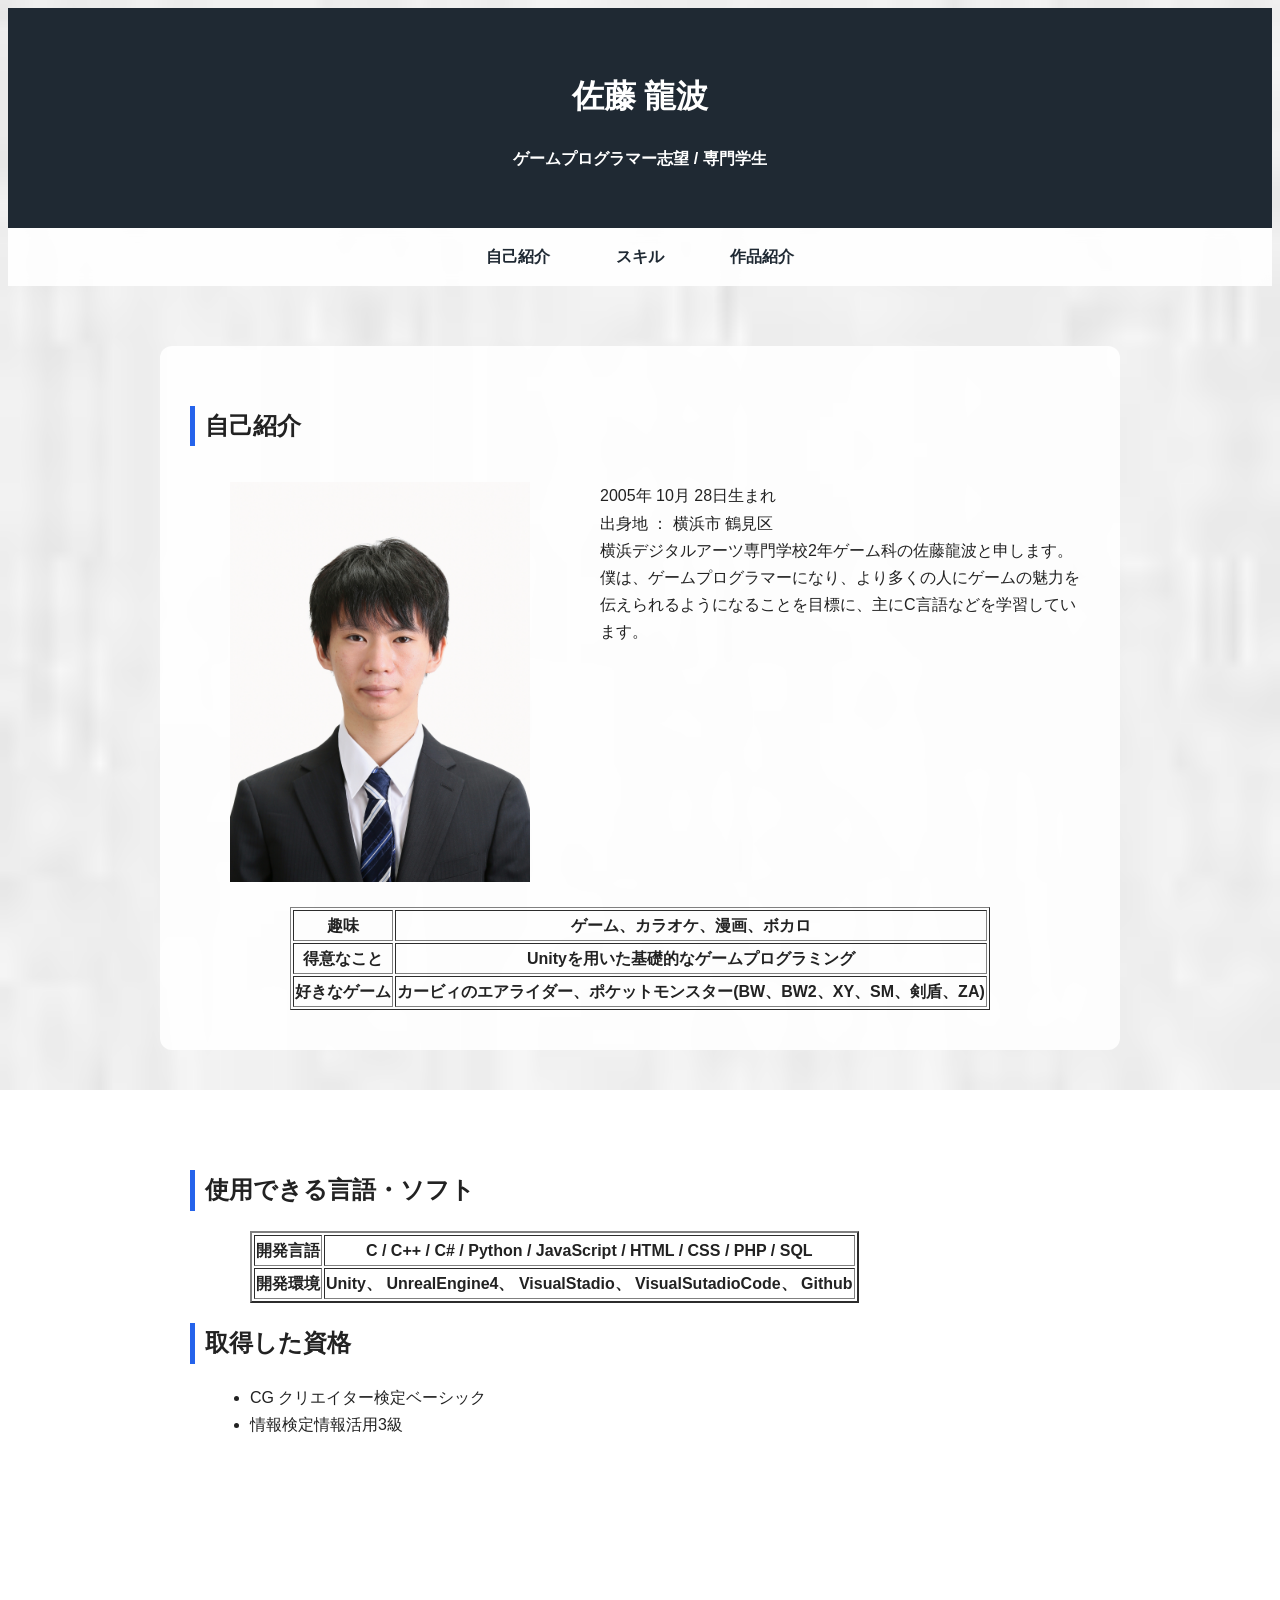
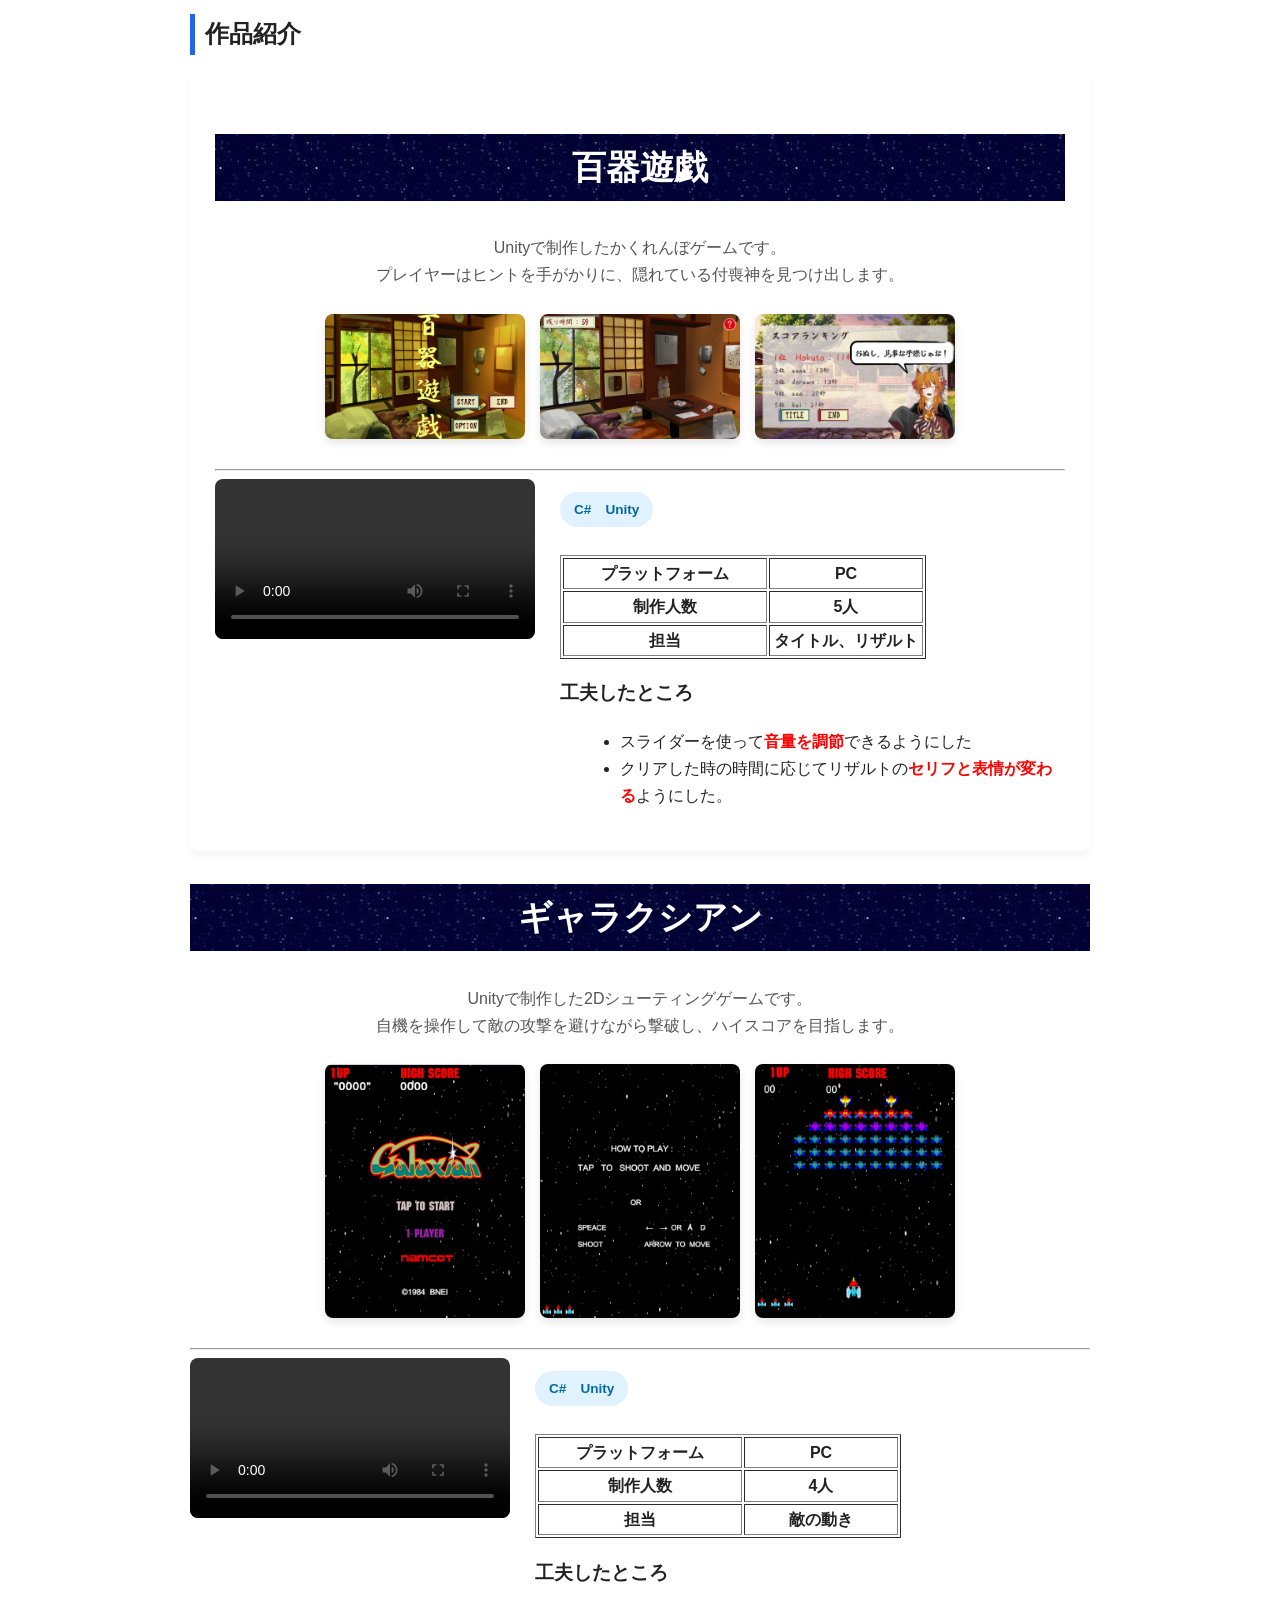
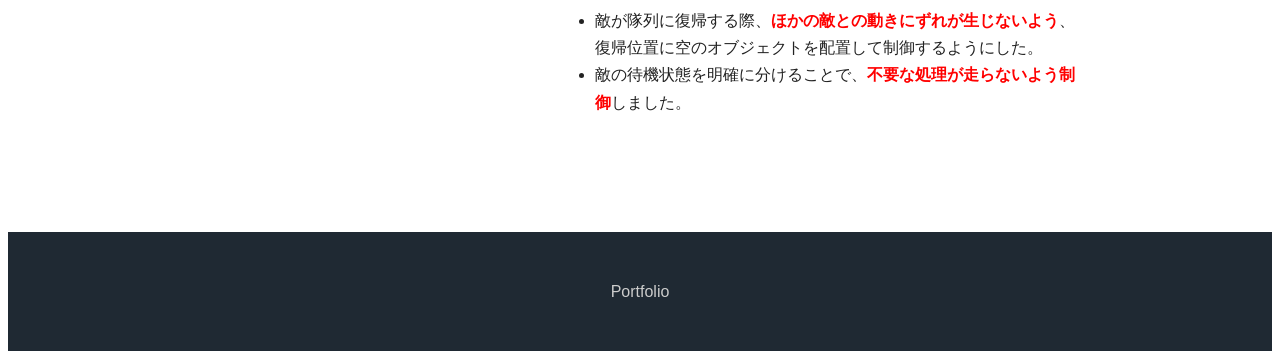
==== index.html @ de2346a5 "Add files via upload" ====
<!--index.html-->
<!DOCTYPE html>
<html lang="ja">
<head>
  <meta charset="UTF-8">
  <title>佐藤龍波のポートフォリオ</title>
  <link rel="stylesheet" href="css/style.css">
</head>
<body>

<header class="header">
  <h1>佐藤 龍波</h1>
  <p class="role">ゲームプログラマー志望 / 専門学生</p>
</header>
<nav class="toc">
  <ul>
    <li><a href="#intro">自己紹介</a></li>
    <li><a href="#skills">スキル</a></li>
    <li><a href="#works">作品紹介</a></li>
  </ul>
</nav>
<section id="intro" class="section intro">
  <h2>自己紹介</h2>
  <div class="intro-flex">
    <figure class="side_image">
      <img src="img/証明写真.jpg" class="photo">
    </figure>
    <p class="side_text">
      2005年 10月 28日生まれ<br>
      出身地 ： 横浜市 鶴見区<br>
      横浜デジタルアーツ専門学校2年ゲーム科の佐藤龍波と申します。<br>
      僕は、ゲームプログラマーになり、より多くの人にゲームの魅力を伝えられるようになることを目標に、主にC言語などを学習しています。
    </p>
  </div>
  
  
  <div class="container">
    <table border="1">
      <tr>
        <th>趣味</th>
        <th>ゲーム、カラオケ、漫画、ボカロ</th>
      </tr>
      <tr>
        <th>得意なこと</th>
        <th>Unityを用いた基礎的なゲームプログラミング</th>
      </tr>
      <tr>
        <th>好きなゲーム</th>
        <th>カービィのエアライダー、ポケットモンスター(BW、BW2、XY、SM、剣盾、ZA)</th>
      </tr>
    </table>
  </div>
  
</section>
<section id="skills" class="section skills">
  <h2>使用できる言語・ソフト</h2>
  <ul>
    <table border="2">
      <tr>
        <th>開発言語</th>
        <th> C / C++ / C# / Python / JavaScript / HTML / CSS / PHP / SQL</th>
      </tr>
      <tr>
        <th>開発環境</th>
        <th>Unity、 UnrealEngine4、 VisualStadio、 VisualSutadioCode、 Github</th>
      </tr>
    </table>
  </ul>
  <h2>取得した資格</h2>
  <ul>
    <li>CG クリエイター検定ベーシック</li>
    <li>情報検定情報活用3級</li>
  </ul>
</section>

<section id="works" class="section works">
  <h2>作品紹介</h2>

  <div class="work-item">
    <h3 class="work-title">百器遊戯</h3>
    <p class="work-summary">
      Unityで制作したかくれんぼゲームです。<br>
プレイヤーはヒントを手がかりに、隠れている付喪神を見つけ出します。
    </p>
    <div class="work-images">
      <img src="img/百器遊戯タイトル.png" alt="画像1">
      <img src="img/百器遊戯ゲームシーン.png" alt="画像2">
      <img src="img/百器遊戯リザルト.png" alt="画像3">
    </div>
    <hr>
    <div class="work-content">
      <div class="work-video">
        <video src="video/百器遊戯.mp4" controls></video>
      </div>
      <div class="work-text">
        <p class="tech">C#　Unity</p>
        <p class="explanation">
          <table border="1">
            <tr>
              <th width="200">プラットフォーム</th>
              <th width="150">PC</th>
            </tr>
            <tr>
              <th>制作人数</th>
              <th>5人</th>
            </tr>
            <tr>
              <th>担当</th>
              <th>タイトル、リザルト</th>
            </tr>
          </table>
          <h3>工夫したところ</h3>
          <ul>
            <li>スライダーを使って<span class="text-accent">音量を調節</span>できるようにした</li>
            <li>クリアした時の時間に応じてリザルトの<span class="text-accent">セリフと表情が変わる</span>ようにした。</li>
          </ul>
        </p>
      </div>
    </div>
  </div>
  <h3 class="work-title">ギャラクシアン</h3>
    <p class="work-summary">
      Unityで制作した2Dシューティングゲームです。<br>
      自機を操作して敵の攻撃を避けながら撃破し、ハイスコアを目指します。
    </p>
    <div class="work-images">
      <img src="img/ギャラクシアンタイトル.png" alt="画像1">
      <img src="img/ギャラクシアン操作説明.png" alt="画像2">
      <img src="img/ギャラクシアンゲームシーン.png" alt="画像3">
    </div>
    <hr>
    <div class="work-content">
      <div class="work-video">
        <video src="video/galaxian.mp4" controls></video>
      </div>
      <div class="work-text">
        <p class="tech">C#　Unity</p>
        <p class="explanation">
          <table border="1">
            <tr>
              <th width="200">プラットフォーム</th>
              <th width="150">PC</th>
            </tr>
            <tr>
              <th>制作人数</th>
              <th>4人</th>
            </tr>
            <tr>
              <th>担当</th>
              <th>敵の動き</th>
            </tr>
          </table>
          <h3>工夫したところ</h3>
          <ul>
            <li>敵が隊列に復帰する際、<span class="text-accent">ほかの敵との動きにずれが生じないよう</span>、復帰位置に空のオブジェクトを配置して制御するようにした。</li>
            <li>敵の待機状態を明確に分けることで、<span class="text-accent">不要な処理が走らないよう制御</span>しました。</li>
          </ul>
        </p>
      </div>
    </div>
  </div>
  

</section>


<footer class="footer">
  <p>Portfolio</p>
</footer>

</body>
</html>
---- css/style.css ----
/*style.css*/
body {
  font-family: sans-serif;
  color: #222;
  line-height: 1.7;
  background-image: url("../img/背景.jpg");
  background-size: cover;
  background-position: center;
  background-repeat: no-repeat;
  background-attachment: fixed;
}

.text-accent {
  color: #ff0000;       /* メインカラー */
  font-weight: bold;
}

.header {
  text-align: center;
  padding: 40px 20px;
  background: #1f2933;
  color: #fff;
}

.toc {
  background: rgba(255, 255, 255, 0.9);
  padding: 15px 0;
  position: sticky;
  top: 0;
  z-index: 100;
  backdrop-filter: blur(6px);
}

.toc ul {
  display: flex;
  justify-content: center;
  gap: 30px;
  list-style: none;
  padding: 0;
  margin: 0;
}

.toc a {
  text-decoration: none;
  color: #1f2933;
  font-weight: bold;
  padding: 8px 18px;
  border-radius: 9999px;
  transition: background 0.3s, color 0.3s;
}

.toc a:hover {
  background: #2563eb;
  color: #fff;
}

.intro-flex {
  display: flex;
  align-items: flex-start;
  gap: 30px;
}

.photo {
    width: 300px;
    height: auto;
}

figure.side_image {
  display: block;
}
 
p.side_text {
  flex:1;
}

.container {
  display: flex;
  justify-content: center;
}

.role {
  margin-top: 5px;
  font-weight: bold;
}

.stack {
  margin-top: 10px;
  font-size: 0.9rem;
  color: #7dd3fc;
}

.section {
  max-width: 900px;
  margin: 60px auto;
  padding: 0 20px;
  background: rgba(255, 255, 255, 0.9);
  border-radius: 12px;
  padding: 40px 30px;
}

.section h2 {
  margin-bottom: 20px;
  border-left: 5px solid #2563eb;
  padding-left: 10px;
}

.skills ul,
.works ul {
  list-style: disc;
  margin-left: 20px;
}

.work-item {
  background: #fff;
  padding: 25px;
  margin-bottom: 30px;
  border-radius: 8px;
  box-shadow: 0 4px 8px rgba(0,0,0,0.05);
}

.work-title {
  color: #fff;
  font-size: 2.1rem;
  line-height: 1.4;
  padding: 10px 0;
  background-image: url(../img/背景2.jpg);
}

.work-summary {
  color: #555;
  margin-bottom: 25px;
}

.work-title,
.work-summary {
  text-align: center;
}

.work-images {
  display: flex;
  justify-content: center;
  gap: 15px;
  margin-bottom: 30px;
}

.work-images img {
  width: 200px;
  border-radius: 8px;
  box-shadow: 0 4px 8px rgba(0,0,0,0.1);
}

.work-images img {
  transition: transform 0.2s ease;
}

.work-images img:hover {
  transform: scale(1.05);
}

.work-content {
  display: flex;
  gap: 25px;
  align-items: flex-start;
}

.work-flex {
  display: flex;
  gap: 20px;
  align-items: center;
}


.work-video video {
  width: 320px;
  border-radius: 8px;
}

.work-text {
  flex: 1;
}

.tech {
  display: inline-block;
  padding: 6px 14px;
  background: #e0f2fe;
  color: #0369a1;
  border-radius: 9999px;
  font-size: 0.85rem;
  font-weight: bold;
  margin-bottom: 12px;
}

.footer {
  text-align: center;
  padding: 30px;
  background: #1f2933;
  color: #ccc;
}
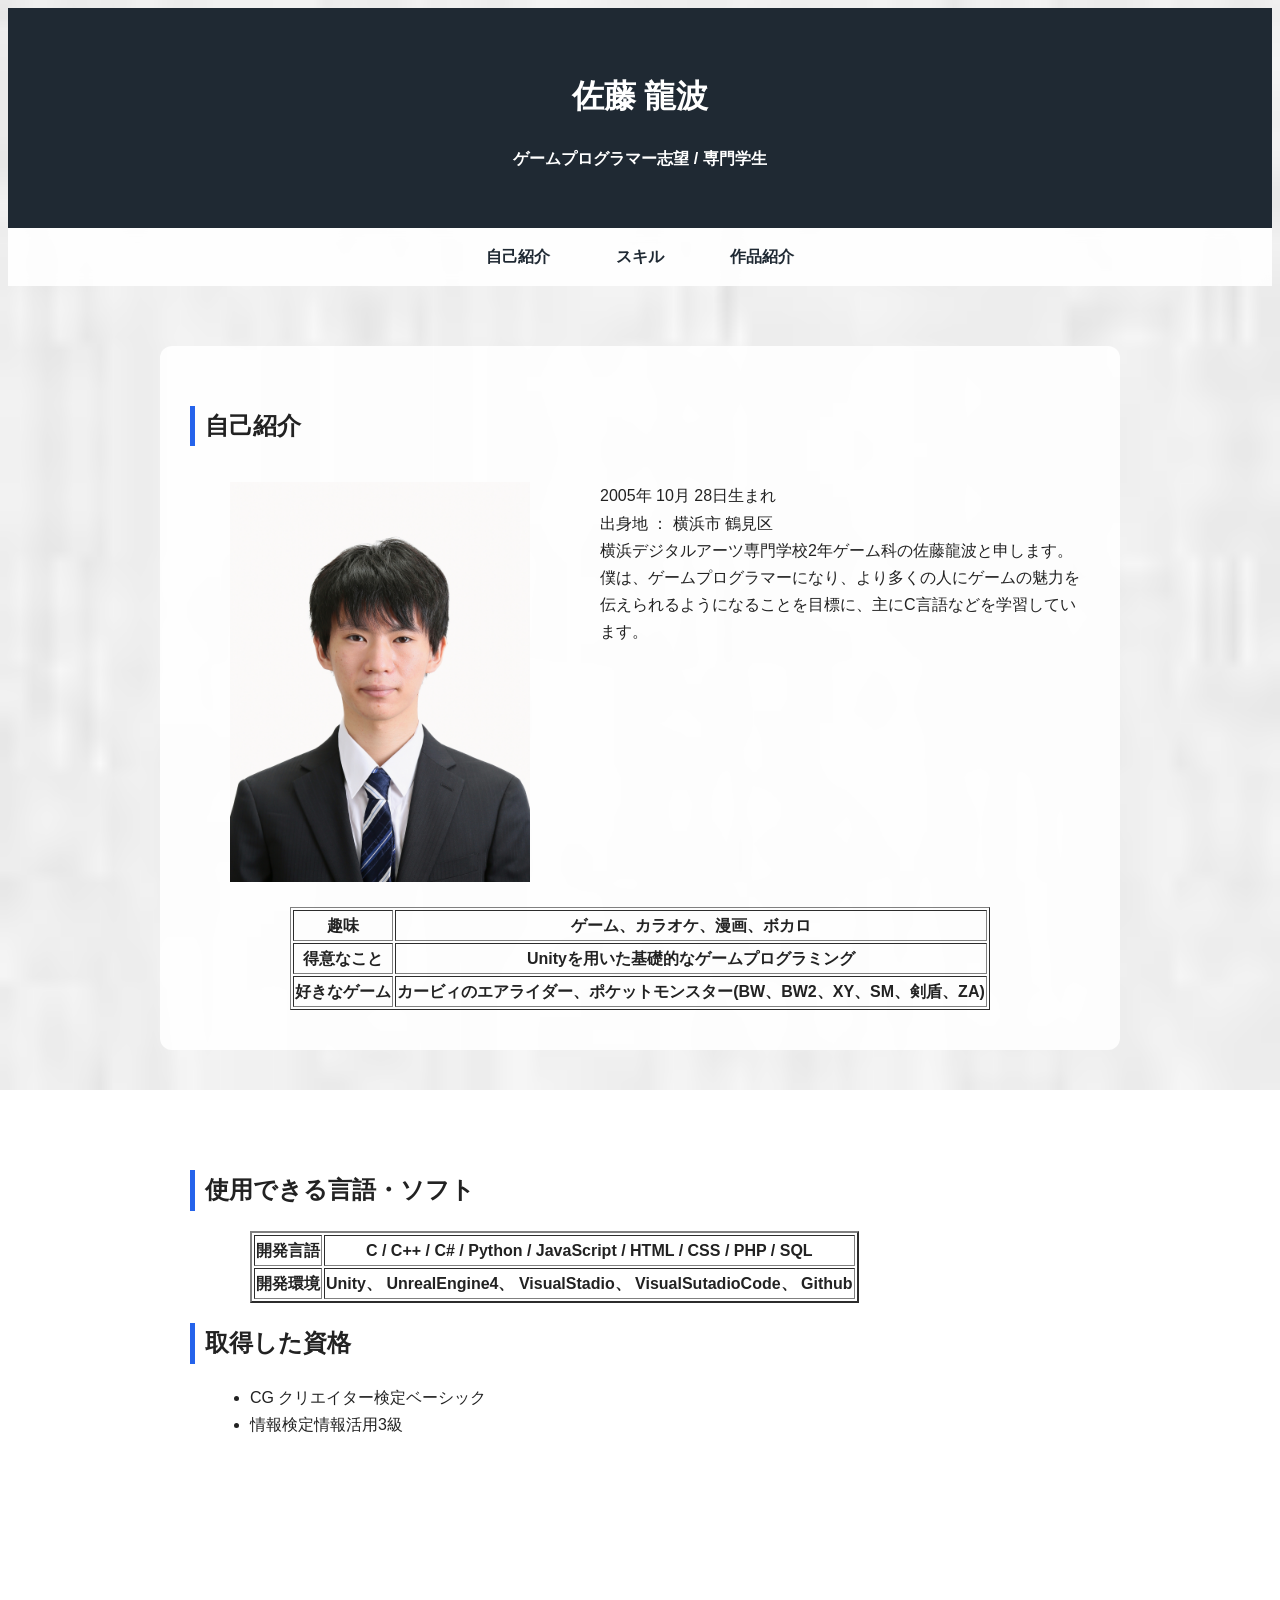
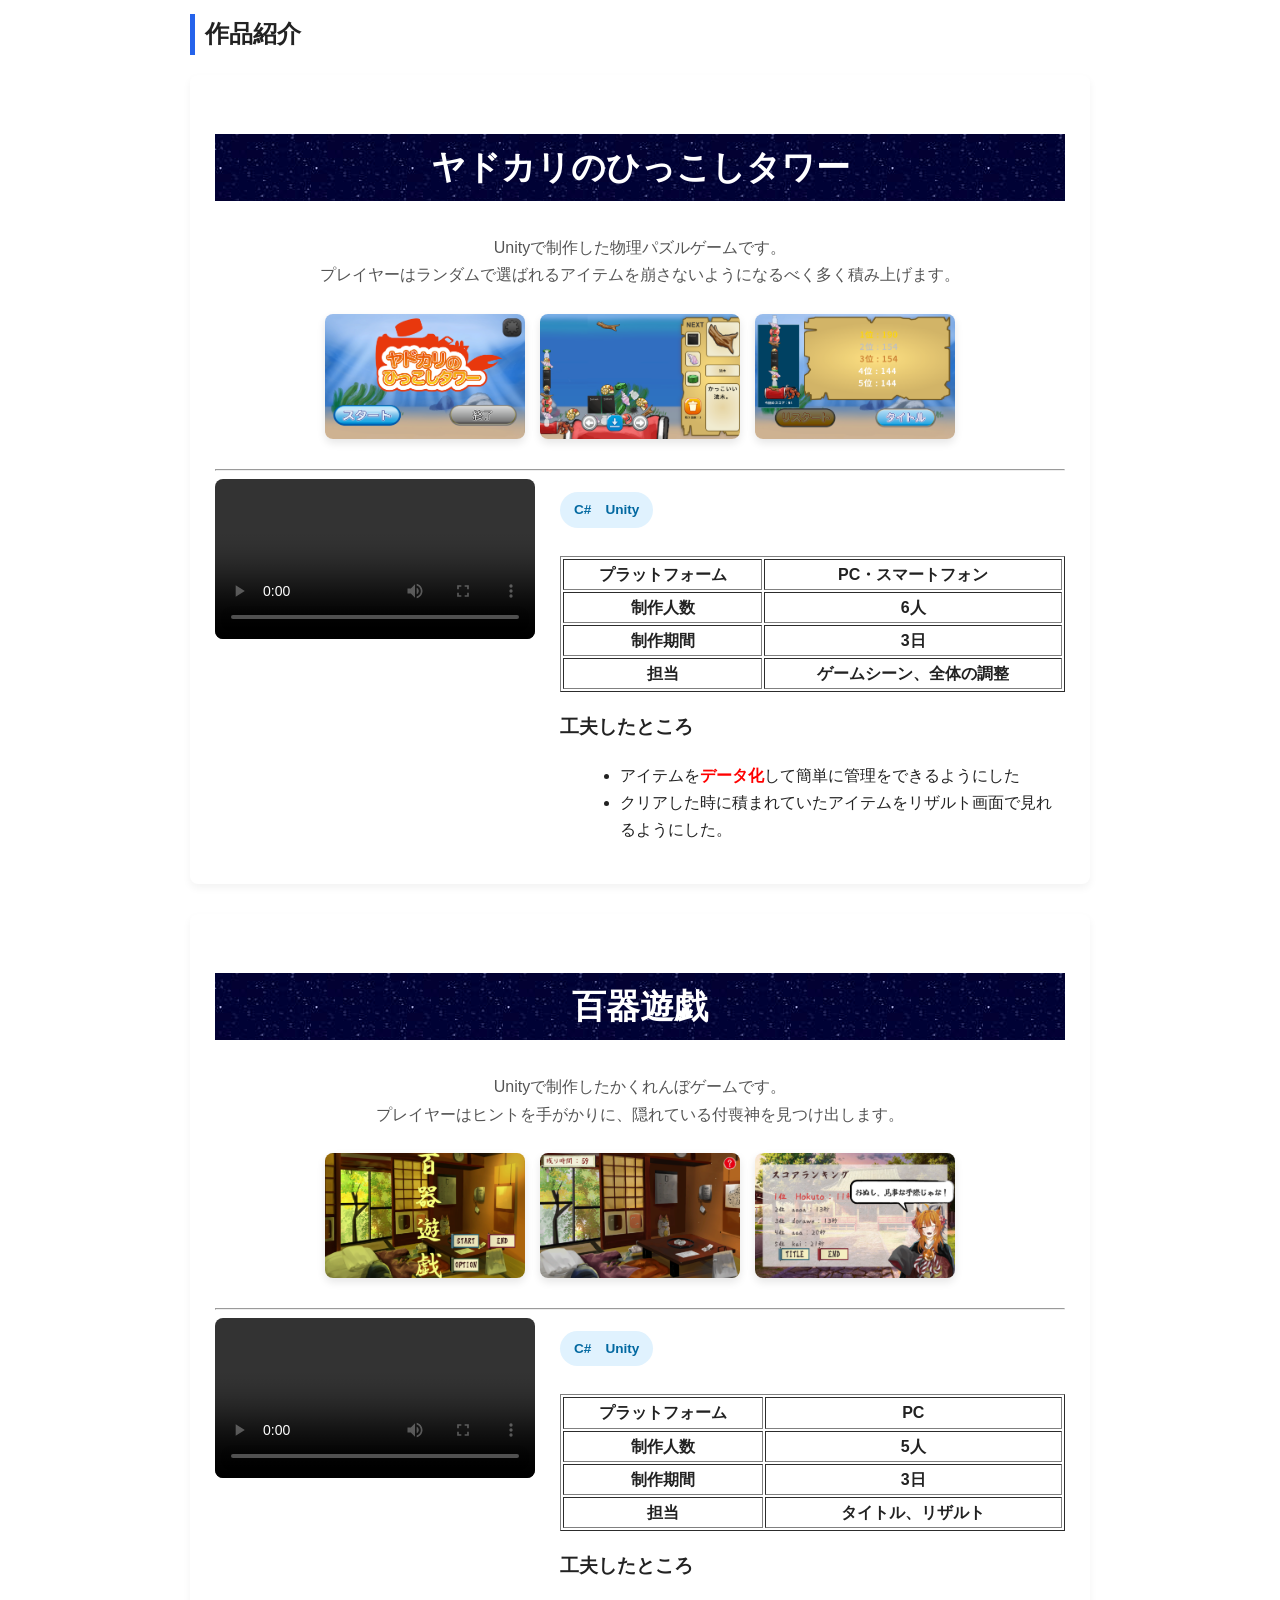
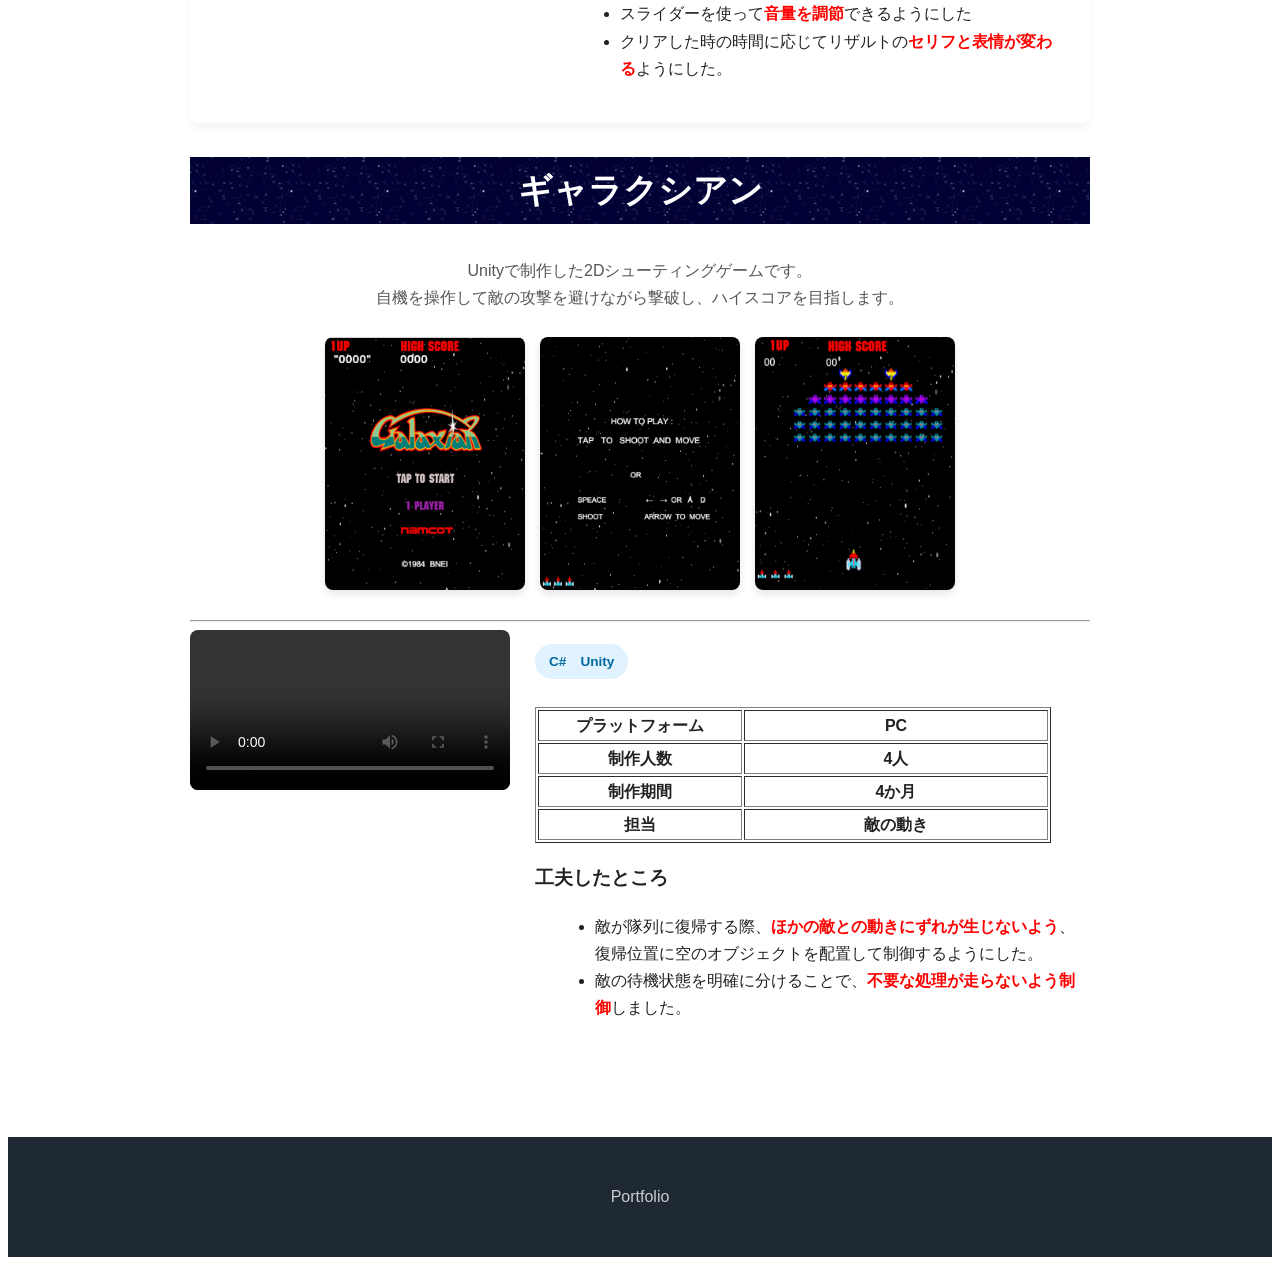
==== commit 34339d41: "ヤドカリ追加" ====
--- a/index.html
+++ b/index.html
@@ -75,12 +75,57 @@
 
 <section id="works" class="section works">
   <h2>作品紹介</h2>
-
+  <div class="work-item">
+    <h3 class="work-title">ヤドカリのひっこしタワー</h3>
+    <p class="work-summary">
+      Unityで制作した物理パズルゲームです。<br>
+      プレイヤーはランダムで選ばれるアイテムを崩さないようになるべく多く積み上げます。
+    </p>
+    <div class="work-images">
+      <img src="img/ヤドカリ_タイトル.png" alt="画像1">
+      <img src="img/ヤドカリ_ゲーム.png" alt="画像2">
+      <img src="img/ヤドカリ_リザルト.png" alt="画像3">
+    </div>
+    <hr>
+    <div class="work-content">
+      <div class="work-video">
+        <video src="video/Yadokari.mp4" controls></video>
+      </div>
+      <div class="work-text">
+        <p class="tech">C#　Unity</p>
+        <p class="explanation">
+          <table border="1">
+            <tr>
+              <th width="200">プラットフォーム</th>
+              <th width="300">PC・スマートフォン</th>
+            </tr>
+            <tr>
+              <th>制作人数</th>
+              <th>6人</th>
+            </tr>
+            <tr>
+              <th>制作期間</th>
+              <th>3日</th>
+            </tr>
+            <tr>
+              <th>担当</th>
+              <th>ゲームシーン、全体の調整</th>
+            </tr>
+          </table>
+          <h3>工夫したところ</h3>
+          <ul>
+            <li>アイテムを<span class="text-accent">データ化</span>して簡単に管理をできるようにした</li>
+            <li>クリアした時に積まれていたアイテムをリザルト画面で見れるようにした。</li>
+          </ul>
+        </p>
+      </div>
+    </div>
+  </div>
   <div class="work-item">
     <h3 class="work-title">百器遊戯</h3>
     <p class="work-summary">
       Unityで制作したかくれんぼゲームです。<br>
-プレイヤーはヒントを手がかりに、隠れている付喪神を見つけ出します。
+      プレイヤーはヒントを手がかりに、隠れている付喪神を見つけ出します。
     </p>
     <div class="work-images">
       <img src="img/百器遊戯タイトル.png" alt="画像1">
@@ -98,11 +143,15 @@
           <table border="1">
             <tr>
               <th width="200">プラットフォーム</th>
-              <th width="150">PC</th>
+              <th width="300">PC</th>
             </tr>
             <tr>
               <th>制作人数</th>
               <th>5人</th>
+            </tr>
+            <tr>
+              <th>制作期間</th>
+              <th>3日</th>
             </tr>
             <tr>
               <th>担当</th>
@@ -139,11 +188,15 @@
           <table border="1">
             <tr>
               <th width="200">プラットフォーム</th>
-              <th width="150">PC</th>
+              <th width="300">PC</th>
             </tr>
             <tr>
               <th>制作人数</th>
               <th>4人</th>
+            </tr>
+            <tr>
+              <th>制作期間</th>
+              <th>4か月</th>
             </tr>
             <tr>
               <th>担当</th>
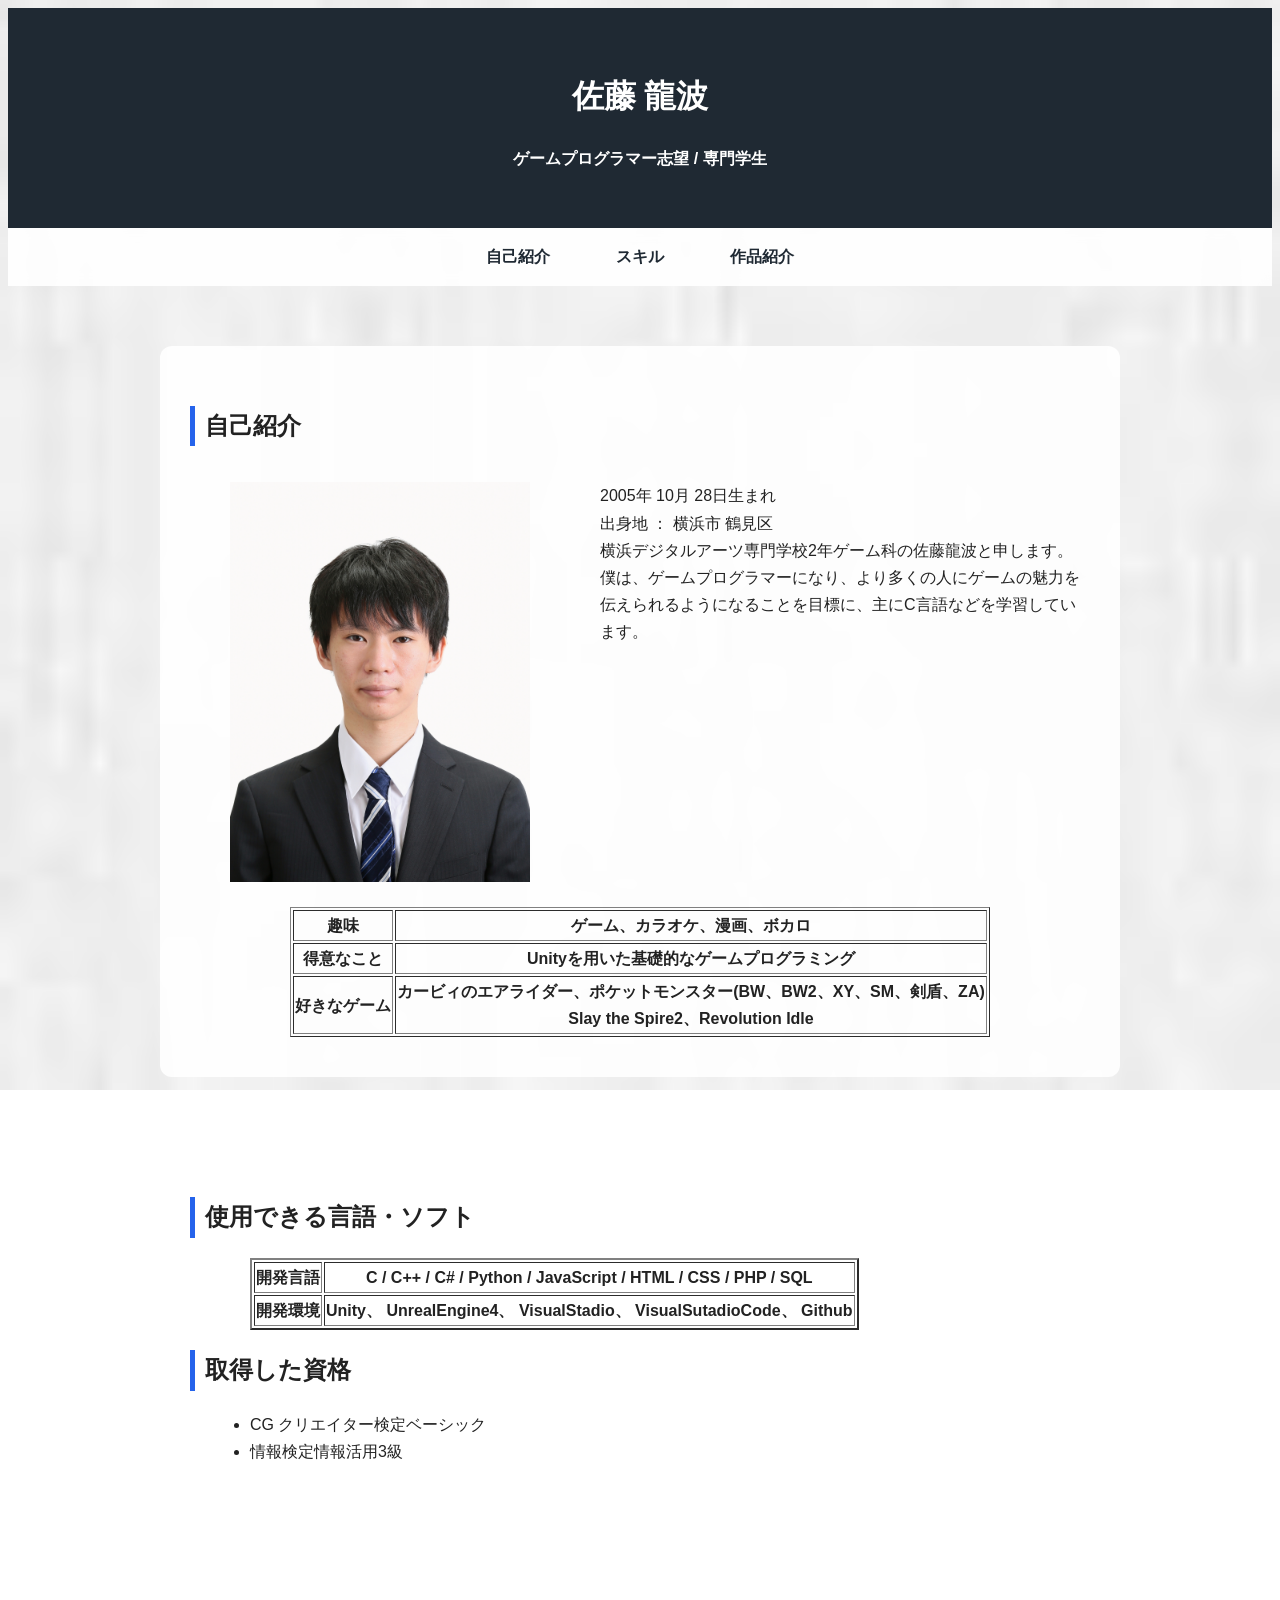
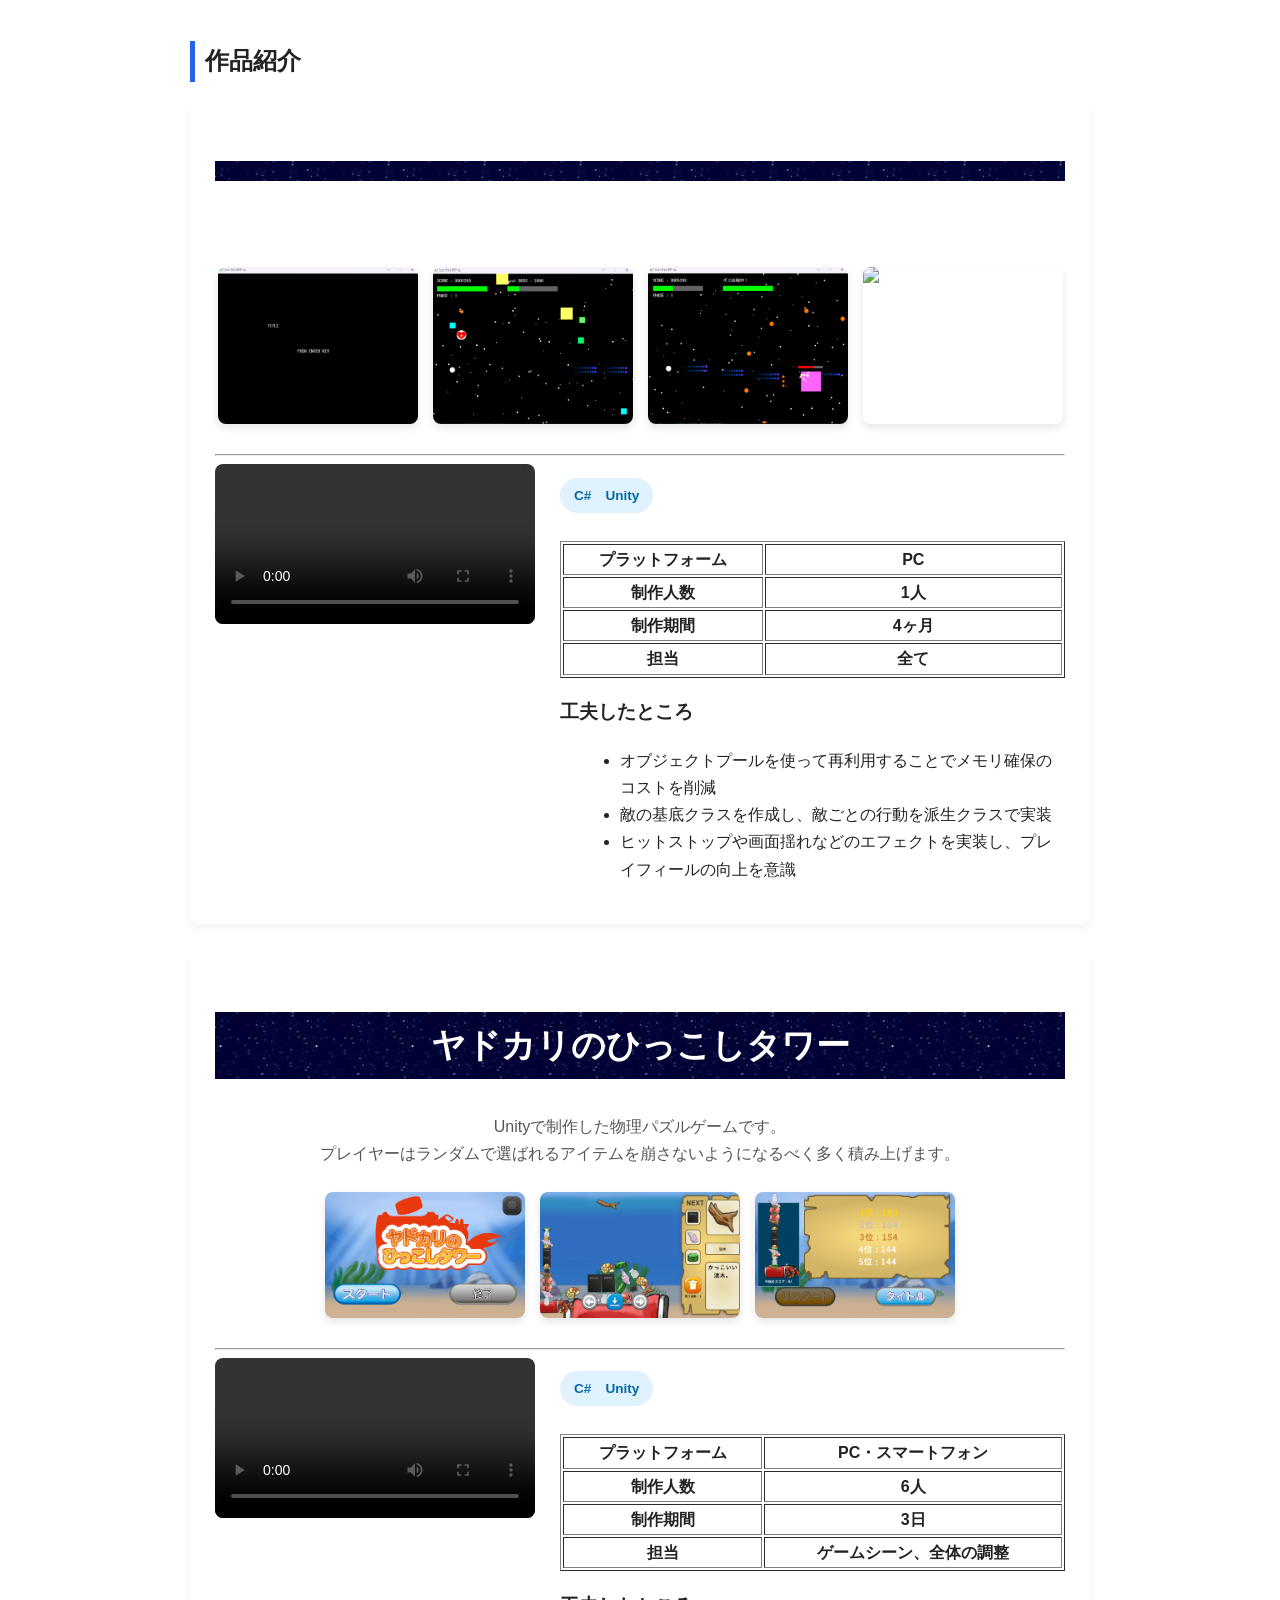
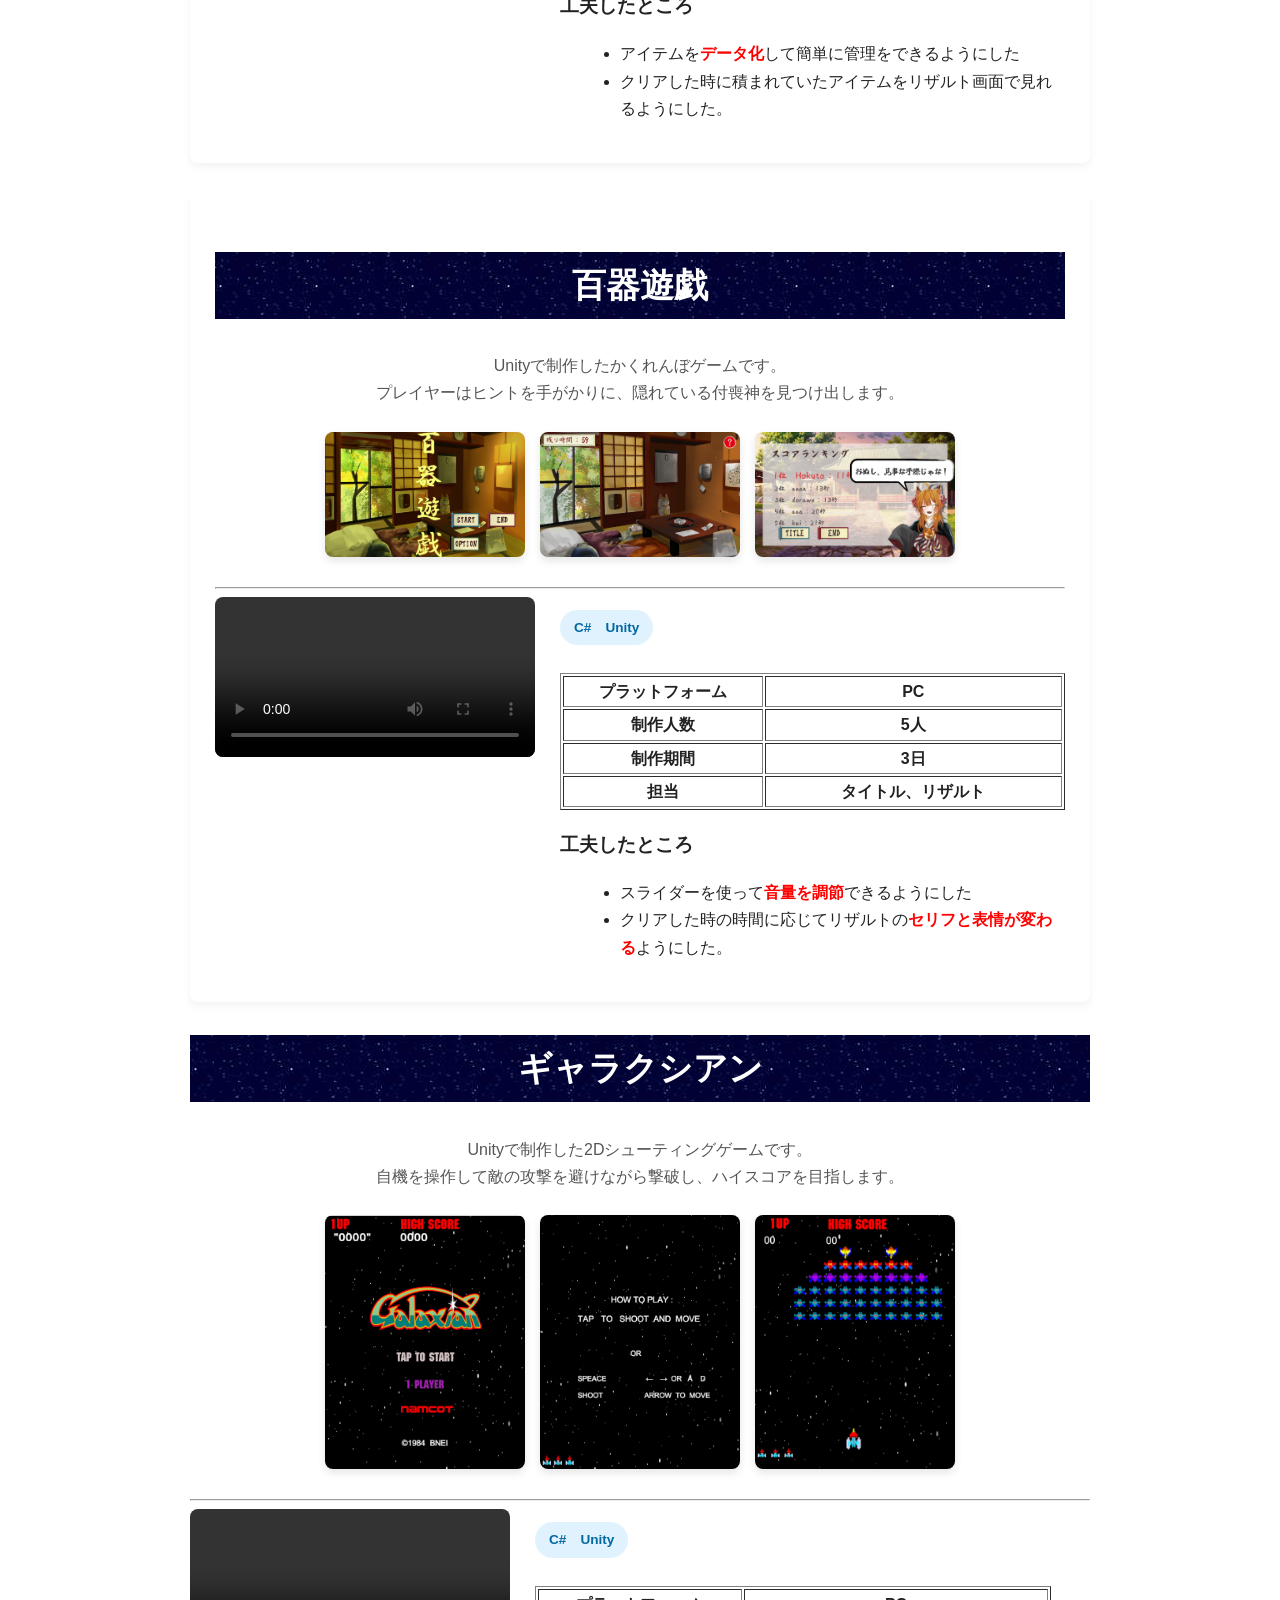
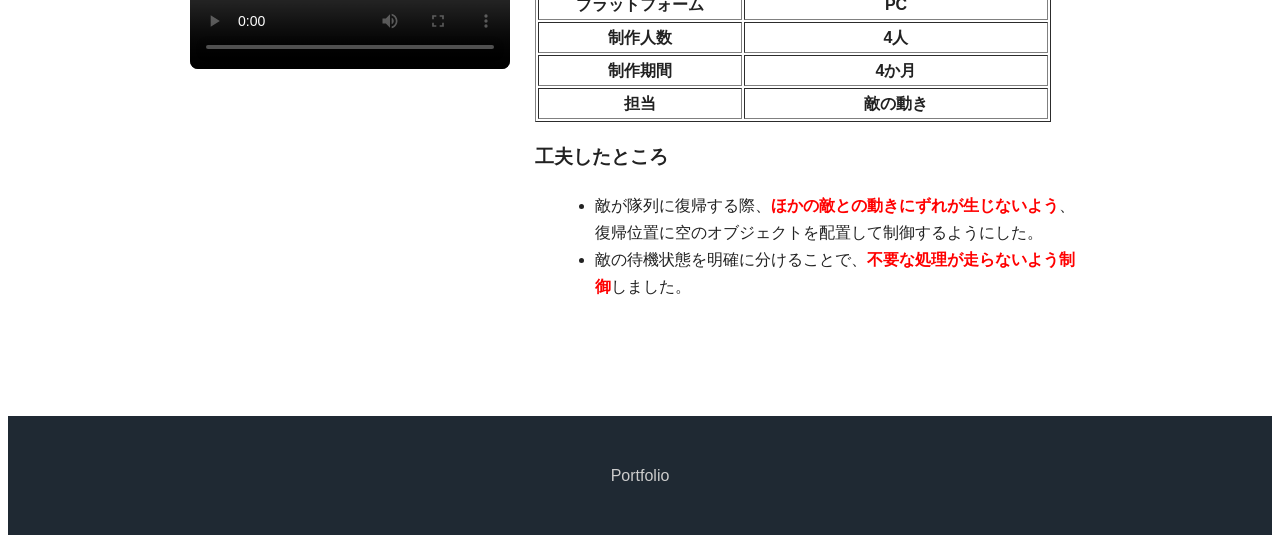
==== commit 58dd4f10: "シューティング追加" ====
--- a/index.html
+++ b/index.html
@@ -46,7 +46,8 @@
       </tr>
       <tr>
         <th>好きなゲーム</th>
-        <th>カービィのエアライダー、ポケットモンスター(BW、BW2、XY、SM、剣盾、ZA)</th>
+        <th>カービィのエアライダー、ポケットモンスター(BW、BW2、XY、SM、剣盾、ZA)<br>
+          Slay the Spire2、Revolution Idle</th>
       </tr>
     </table>
   </div>
@@ -76,6 +77,54 @@
 <section id="works" class="section works">
   <h2>作品紹介</h2>
   <div class="work-item">
+    <h3 class="work-title"></h3>
+    <p class="work-summary">
+      <br>
+      
+    </p>
+    <div class="work-images">
+      <img src="img/シューティングタイトル.png" alt="画像1">
+      <img src="img/シューティングゲーム1.png" alt="画像2">
+      <img src="img/シューティングゲーム2.png" alt="画像3">
+      <img src="img/シューティングリザルト.pngalt="画像4">
+    </div>
+    <hr>
+    <div class="work-content">
+      <div class="work-video">
+        <video src="video/シューティング.mp4" controls></video>
+      </div>
+      <div class="work-text">
+        <p class="tech">C#　Unity</p>
+        <p class="explanation">
+          <table border="1">
+            <tr>
+              <th width="200">プラットフォーム</th>
+              <th width="300">PC</th>
+            </tr>
+            <tr>
+              <th>制作人数</th>
+              <th>1人</th>
+            </tr>
+            <tr>
+              <th>制作期間</th>
+              <th>4ヶ月</th>
+            </tr>
+            <tr>
+              <th>担当</th>
+              <th>全て</th>
+            </tr>
+          </table>
+          <h3>工夫したところ</h3>
+          <ul>
+            <li>オブジェクトプールを使って再利用することでメモリ確保のコストを削減</li>
+            <li>敵の基底クラスを作成し、敵ごとの行動を派生クラスで実装</li>
+            <li>ヒットストップや画面揺れなどのエフェクトを実装し、プレイフィールの向上を意識</li>
+          </ul>
+        </p>
+      </div>
+    </div>
+  </div>
+  <div class="work-item">
     <h3 class="work-title">ヤドカリのひっこしタワー</h3>
     <p class="work-summary">
       Unityで制作した物理パズルゲームです。<br>
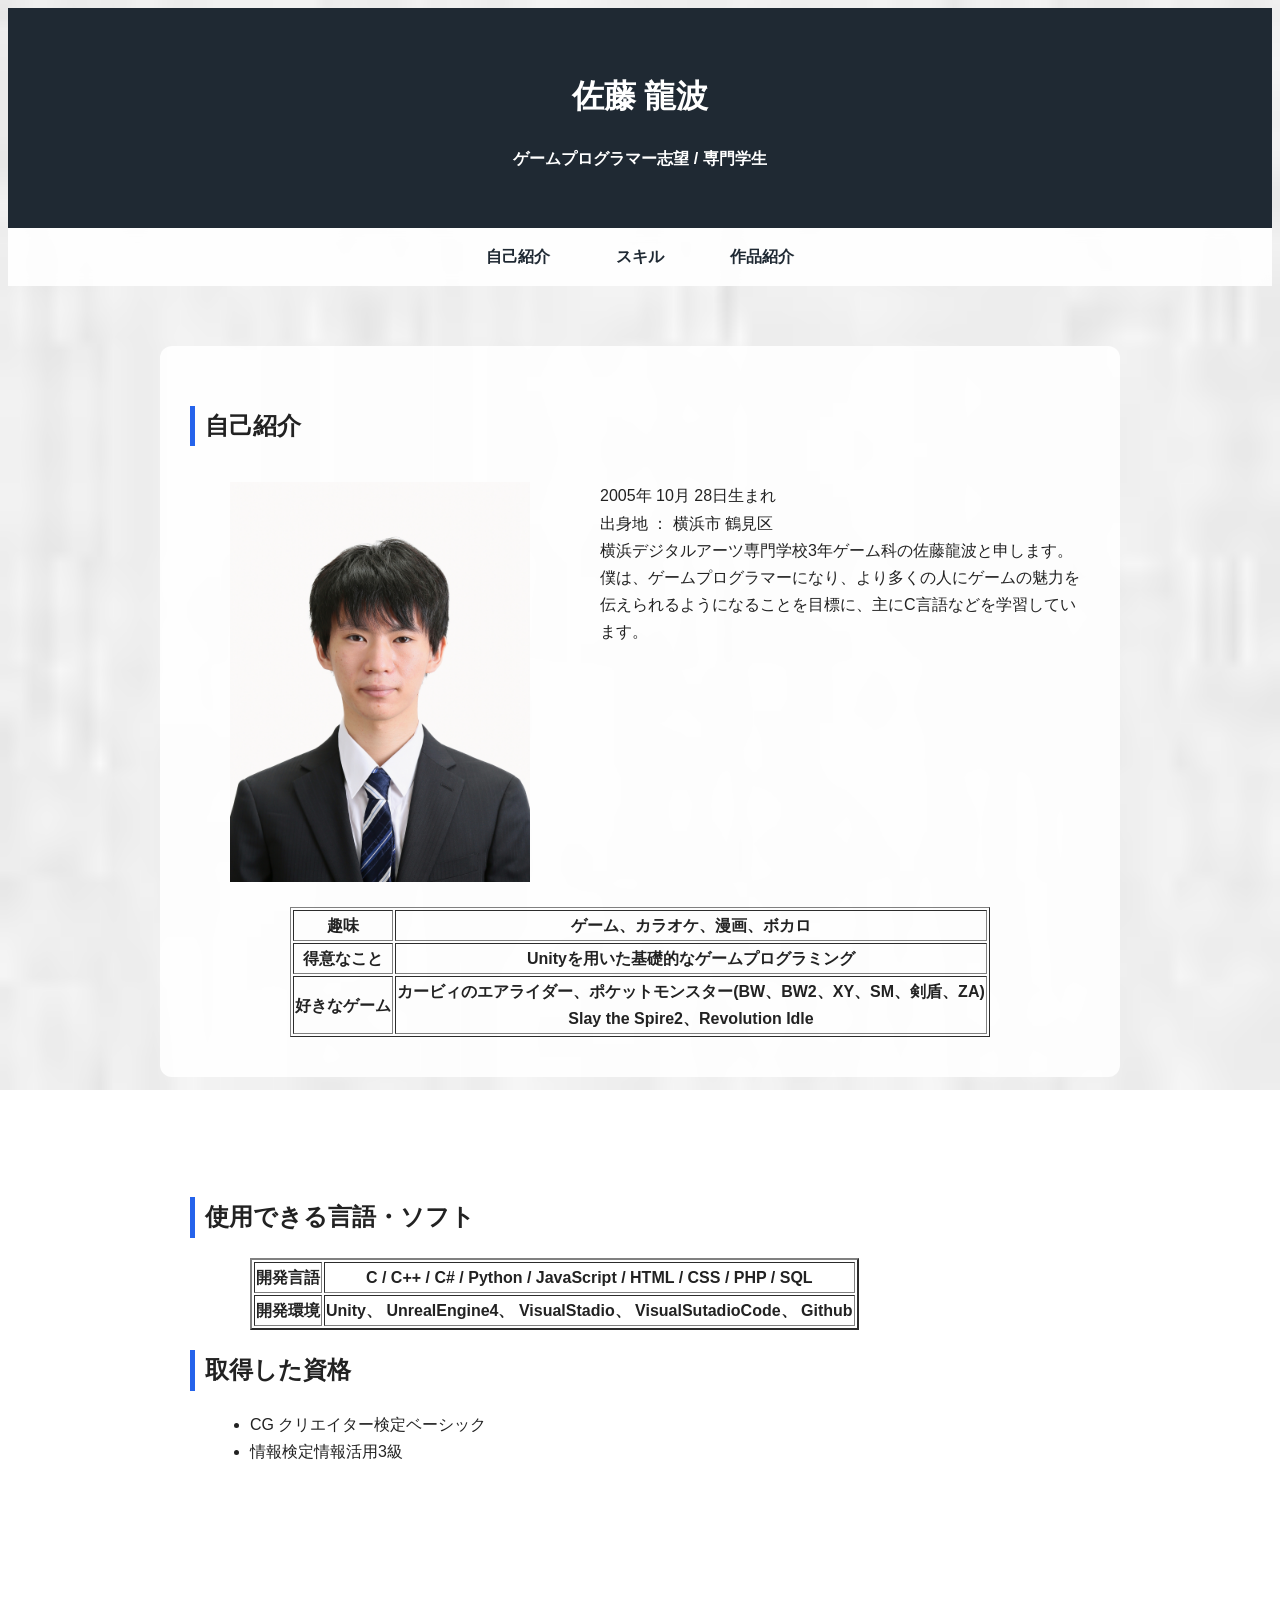
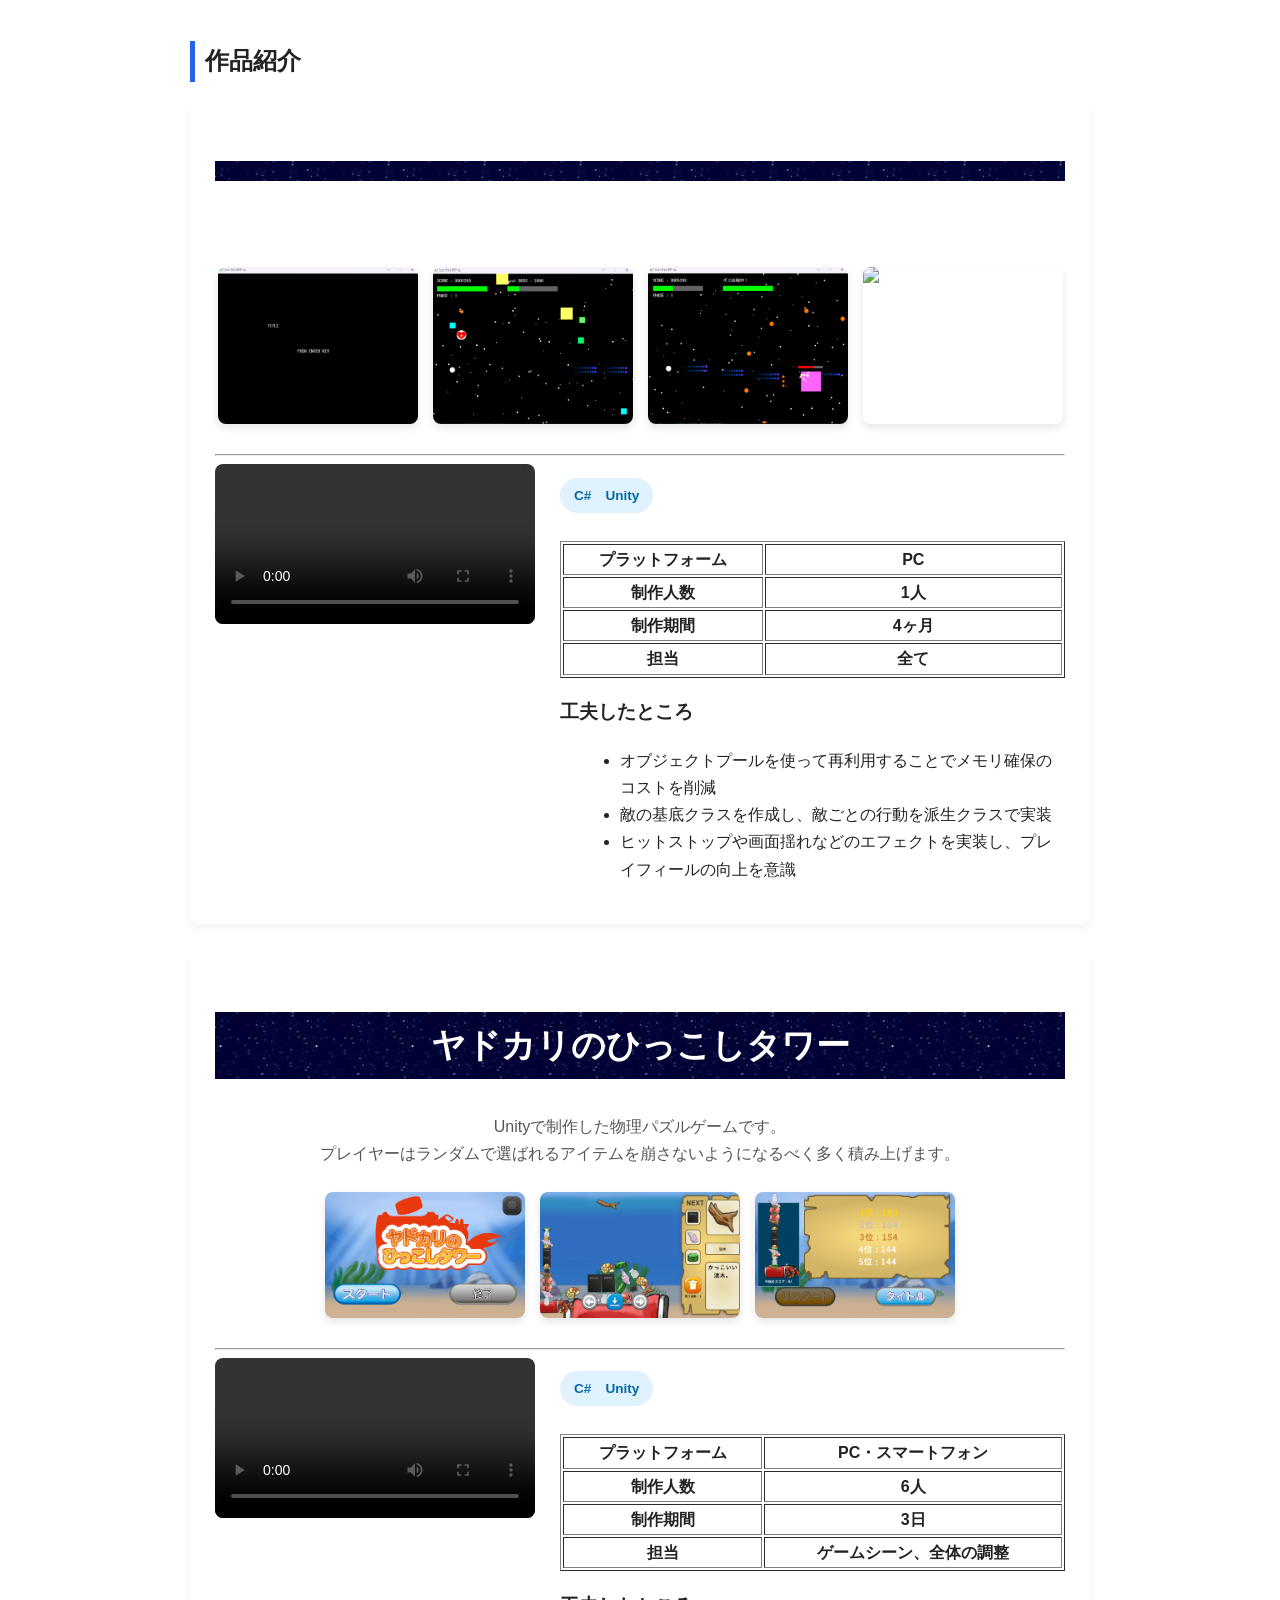
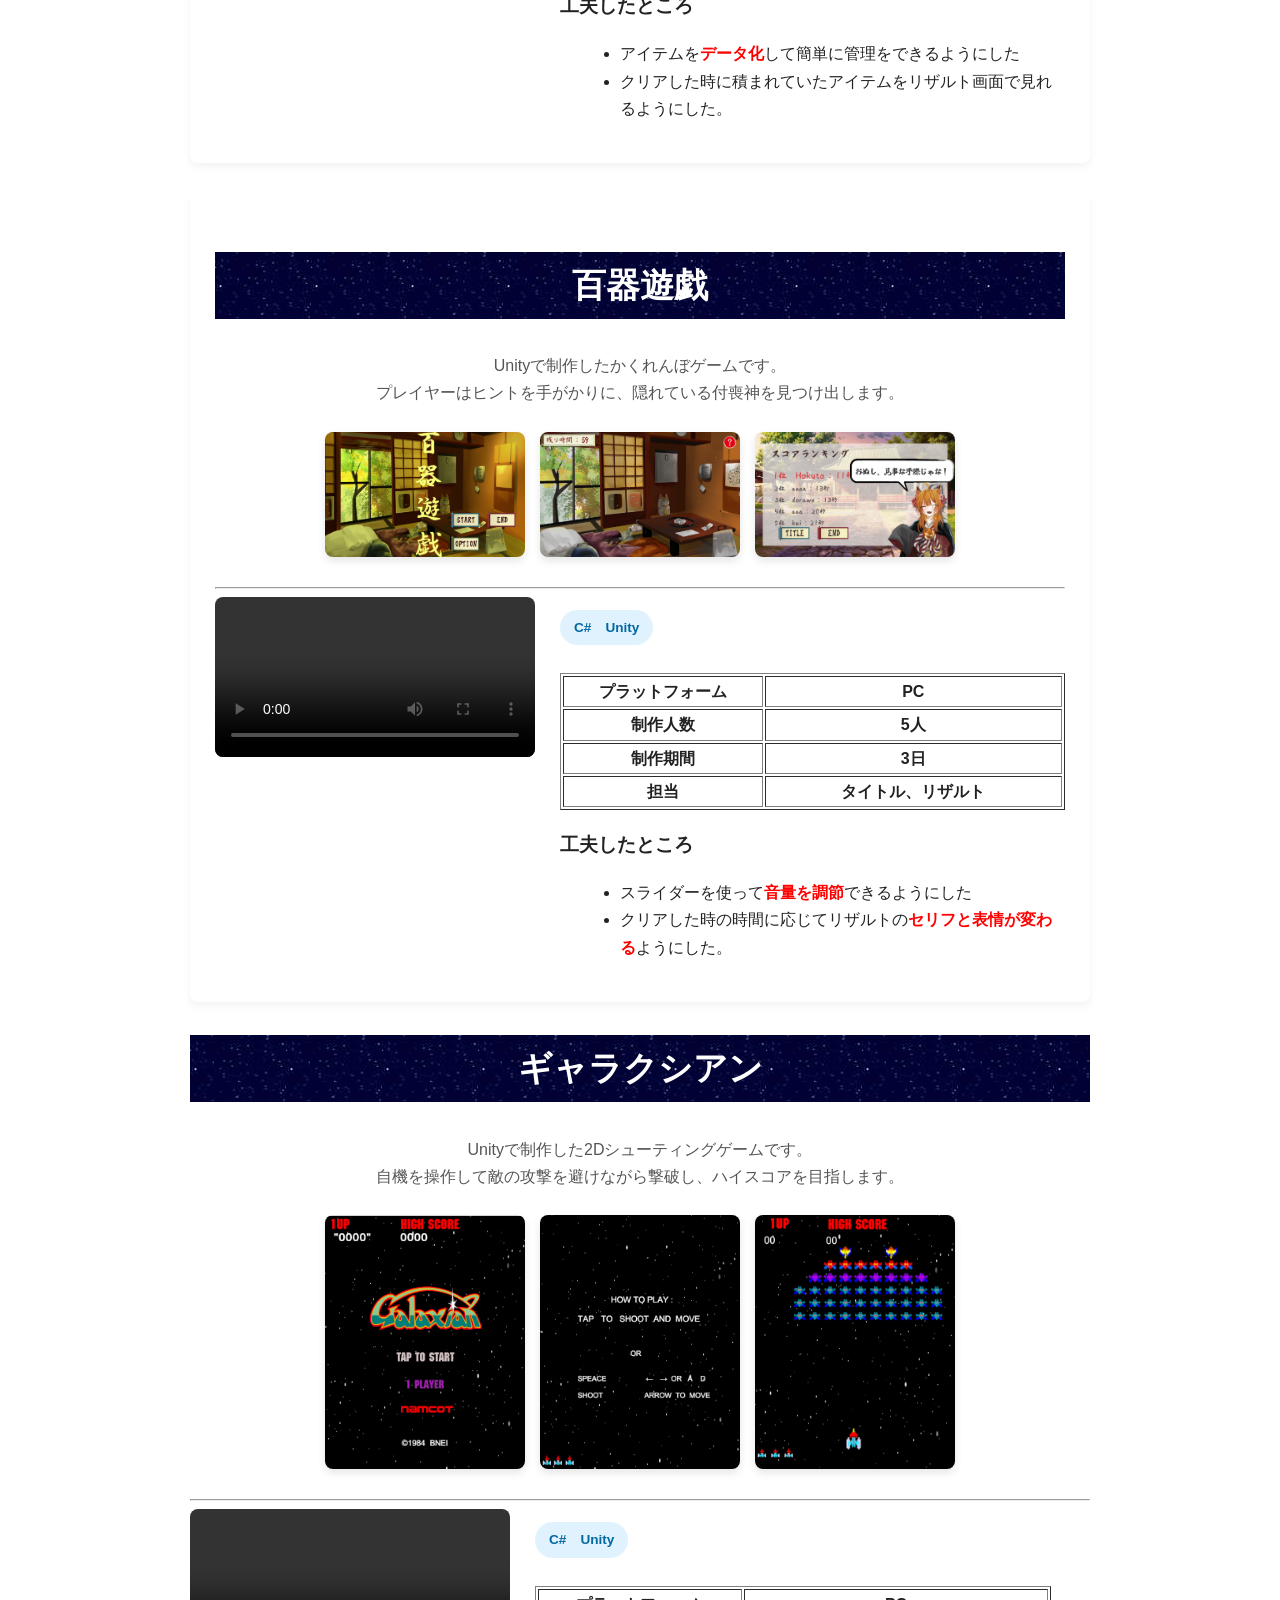
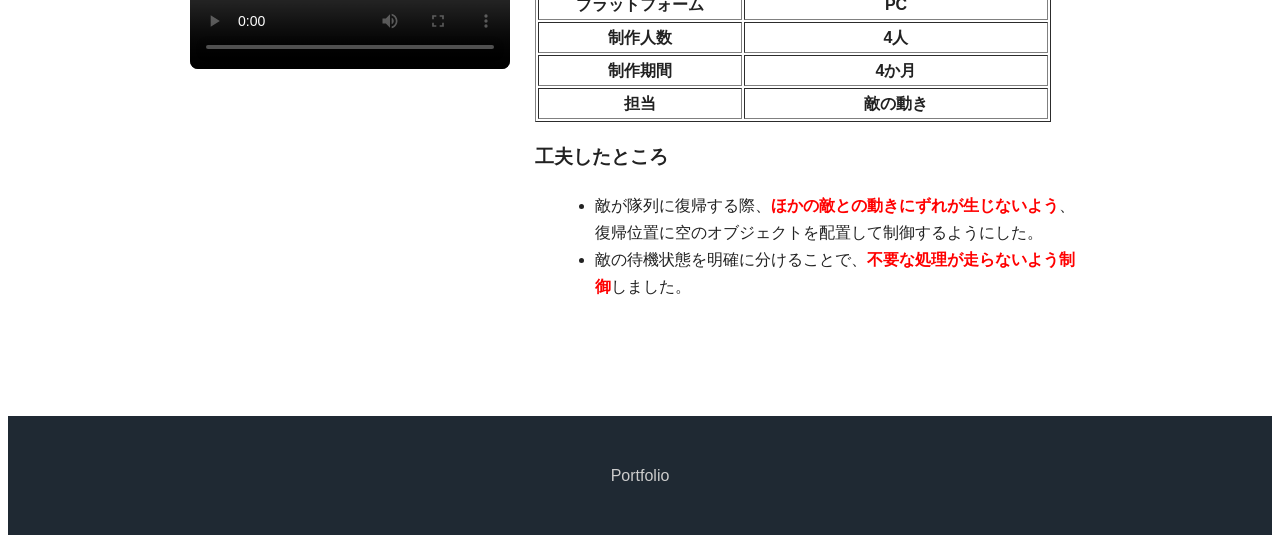
==== commit e0f6efc8: "進級したので学年の変更" ====
--- a/index.html
+++ b/index.html
@@ -28,7 +28,7 @@
     <p class="side_text">
       2005年 10月 28日生まれ<br>
       出身地 ： 横浜市 鶴見区<br>
-      横浜デジタルアーツ専門学校2年ゲーム科の佐藤龍波と申します。<br>
+      横浜デジタルアーツ専門学校3年ゲーム科の佐藤龍波と申します。<br>
       僕は、ゲームプログラマーになり、より多くの人にゲームの魅力を伝えられるようになることを目標に、主にC言語などを学習しています。
     </p>
   </div>
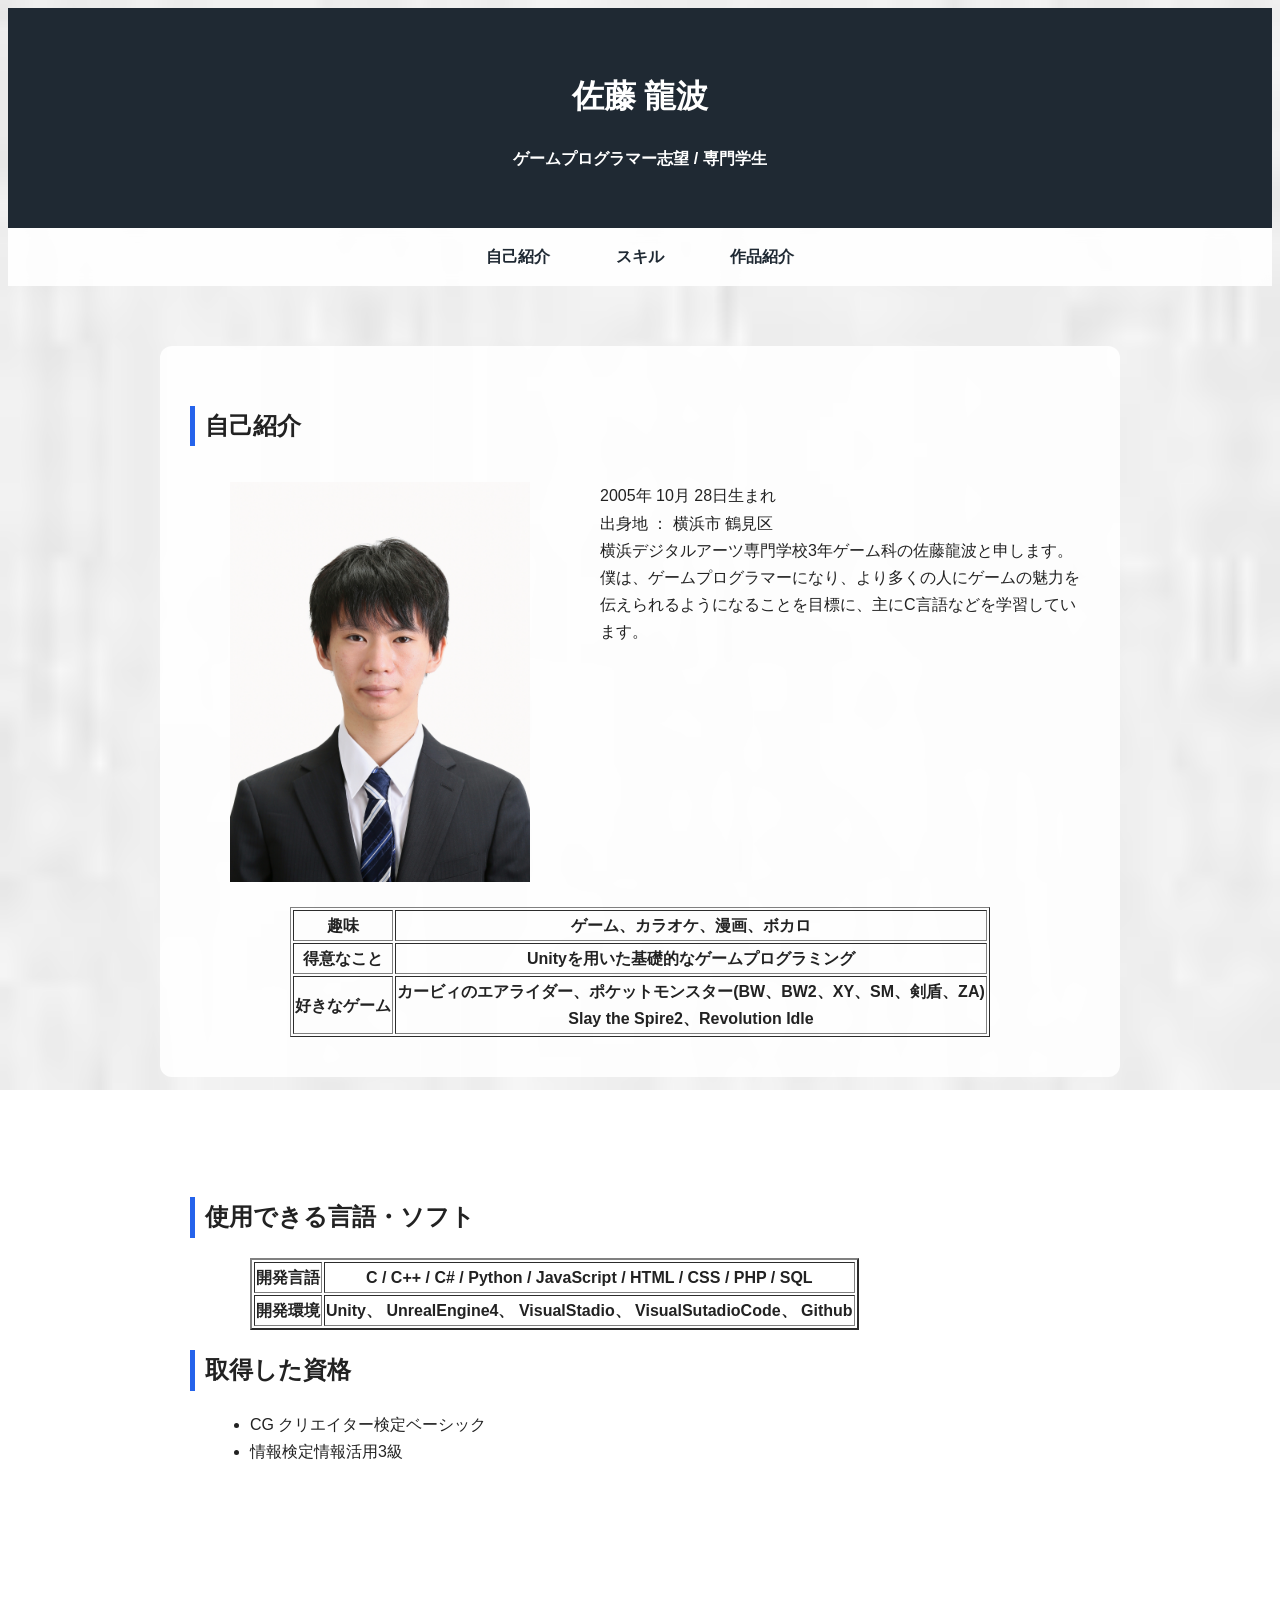
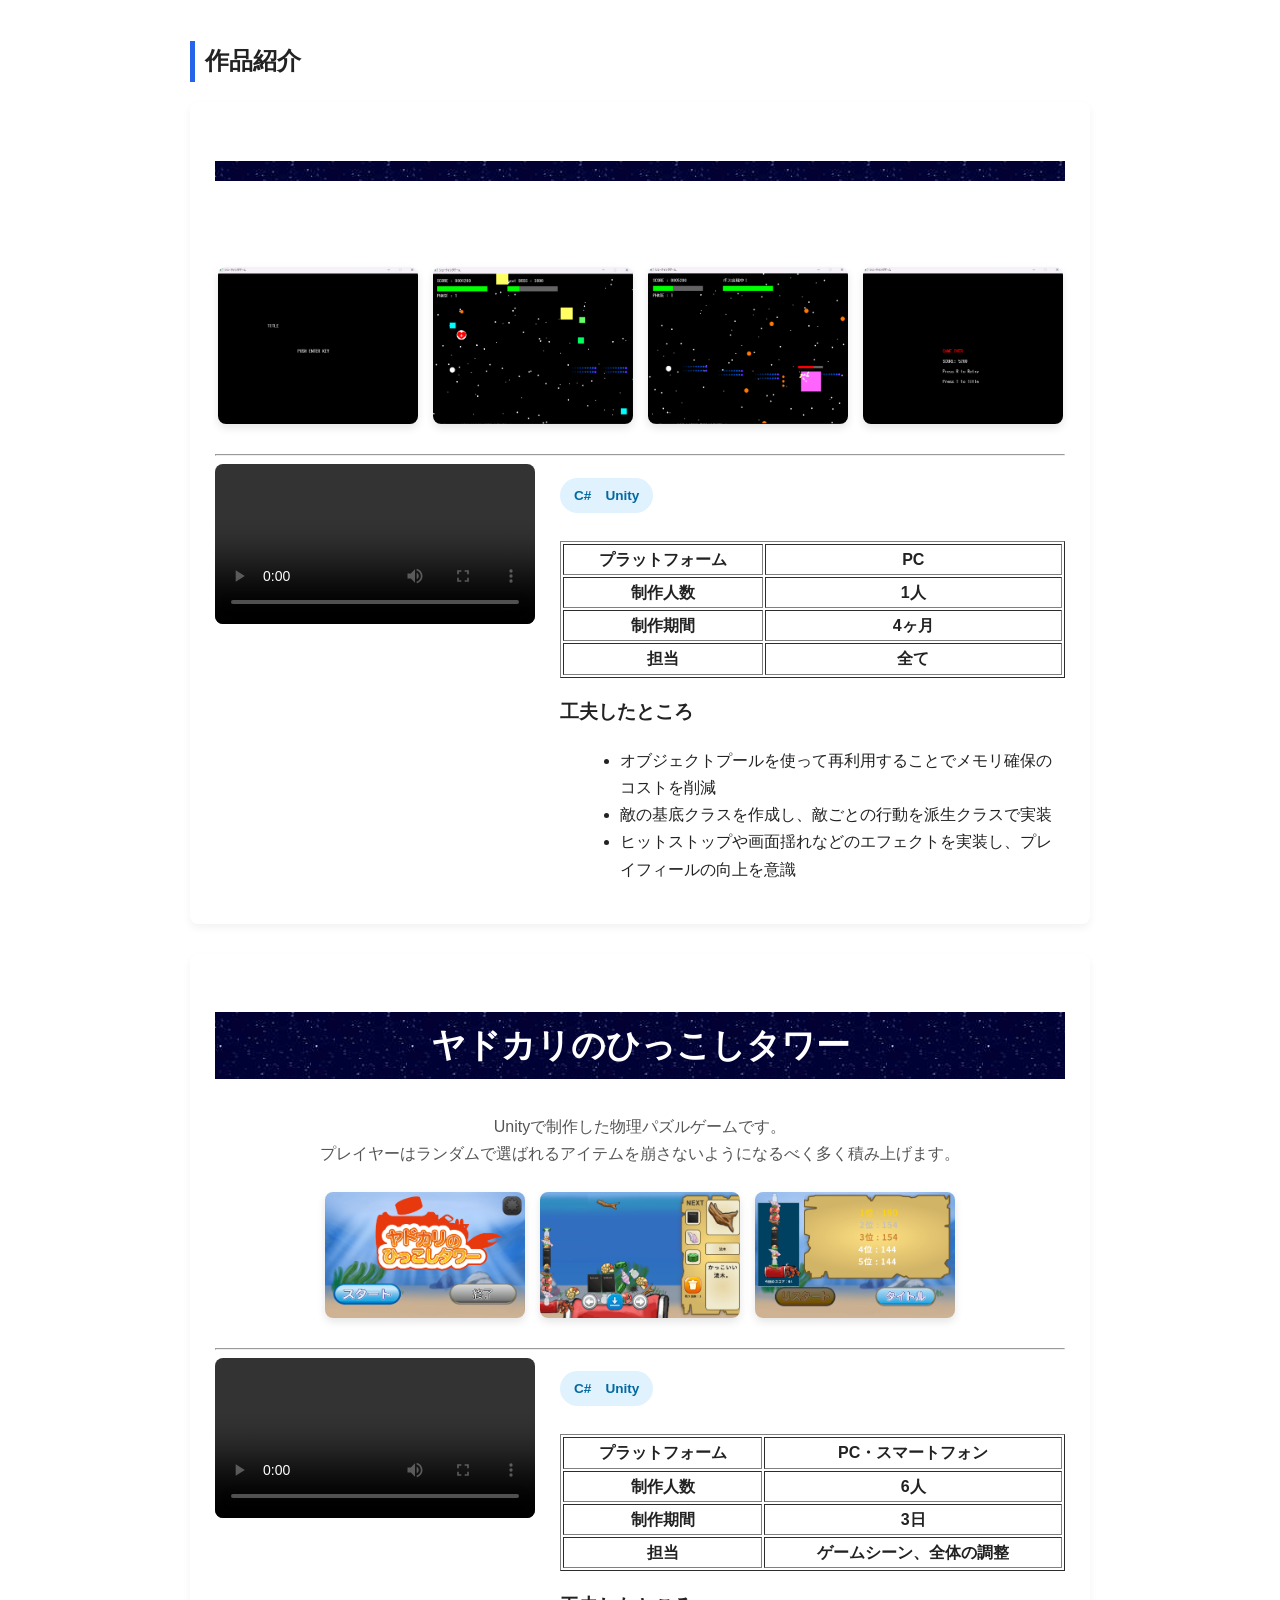
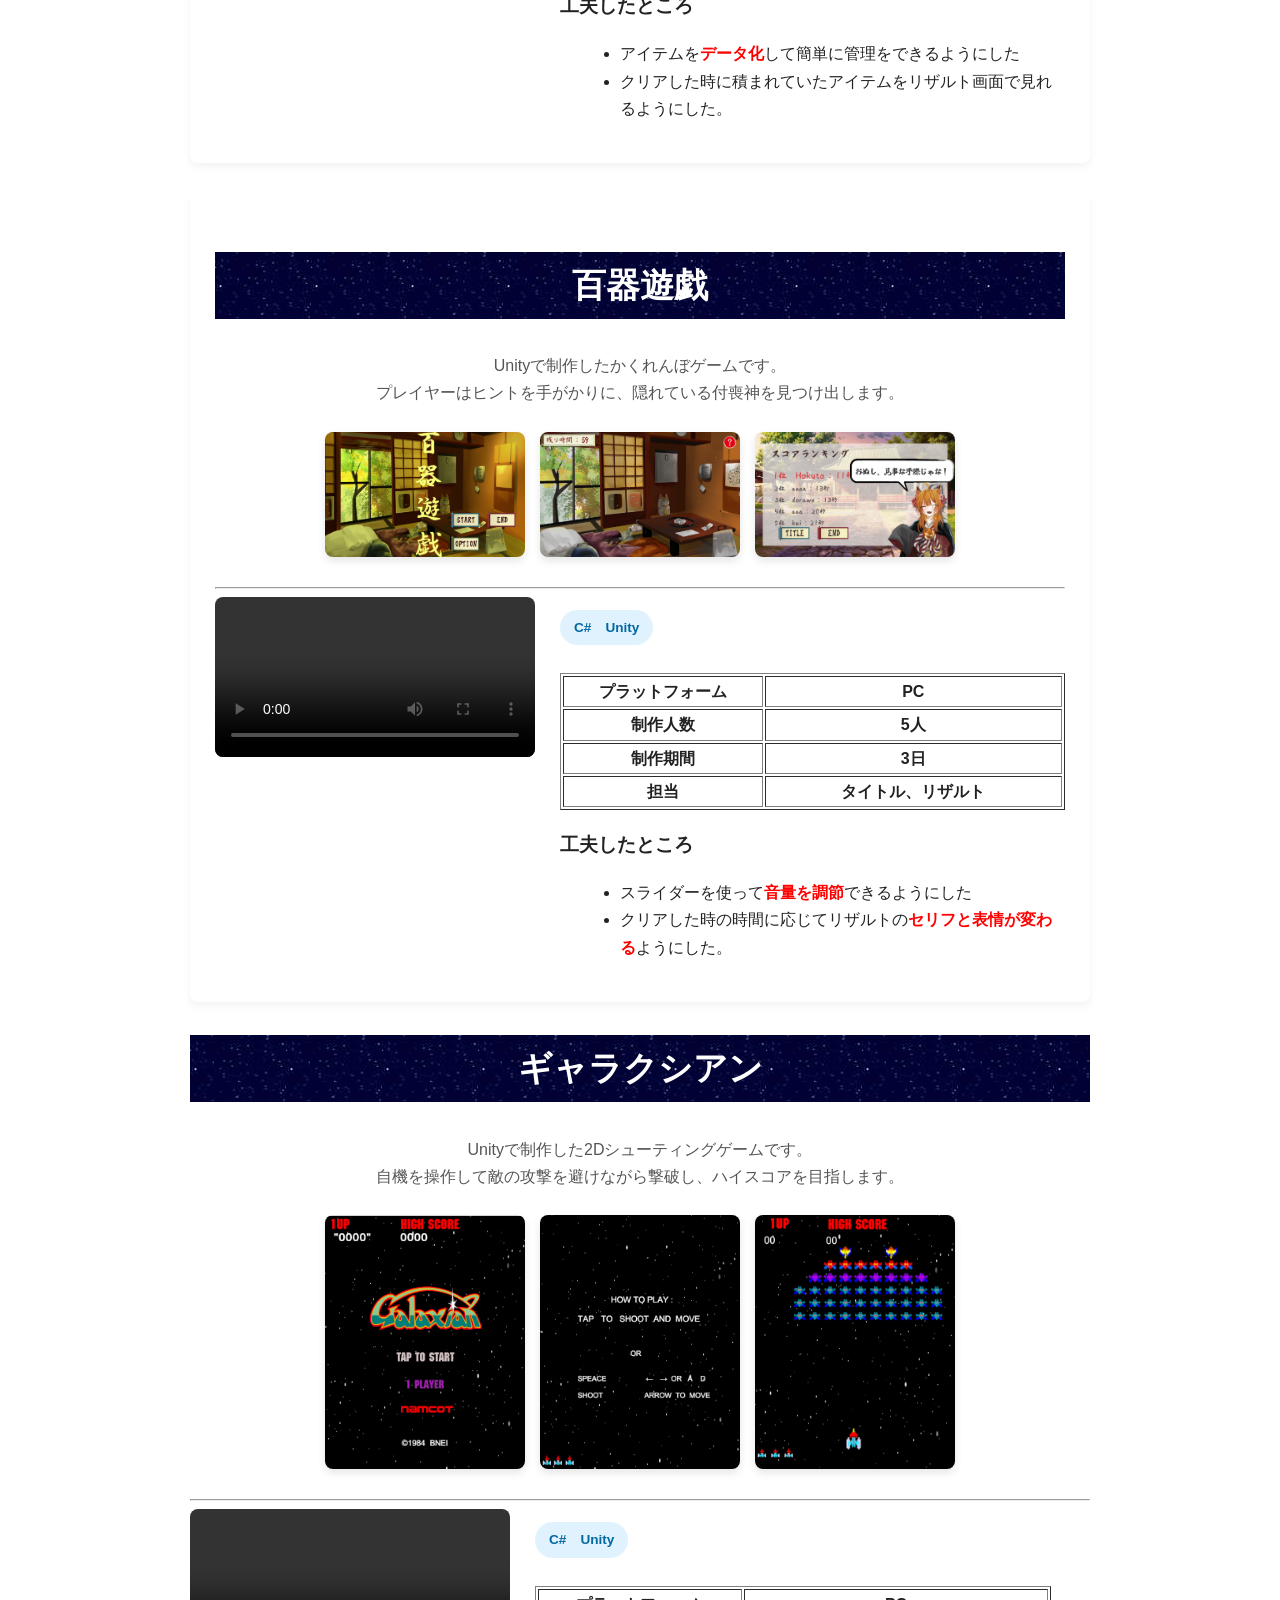
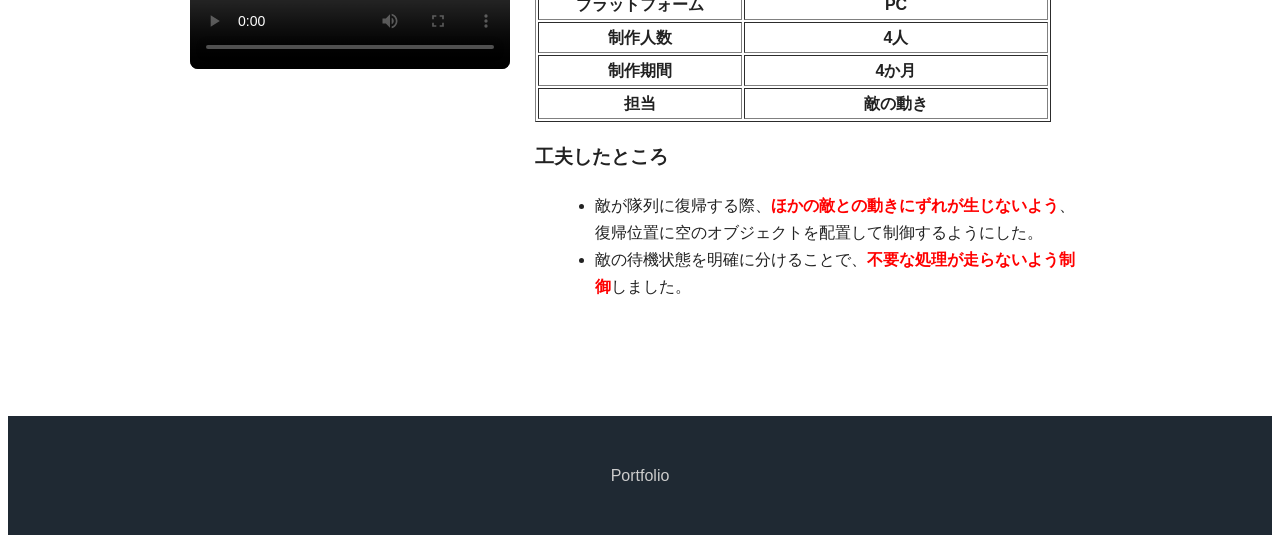
==== commit 75a8617e: "画像表示のミスを修正" ====
--- a/index.html
+++ b/index.html
@@ -86,7 +86,7 @@
       <img src="img/シューティングタイトル.png" alt="画像1">
       <img src="img/シューティングゲーム1.png" alt="画像2">
       <img src="img/シューティングゲーム2.png" alt="画像3">
-      <img src="img/シューティングリザルト.pngalt="画像4">
+      <img src="img/シューティングリザルト.png" alt="画像4">
     </div>
     <hr>
     <div class="work-content">
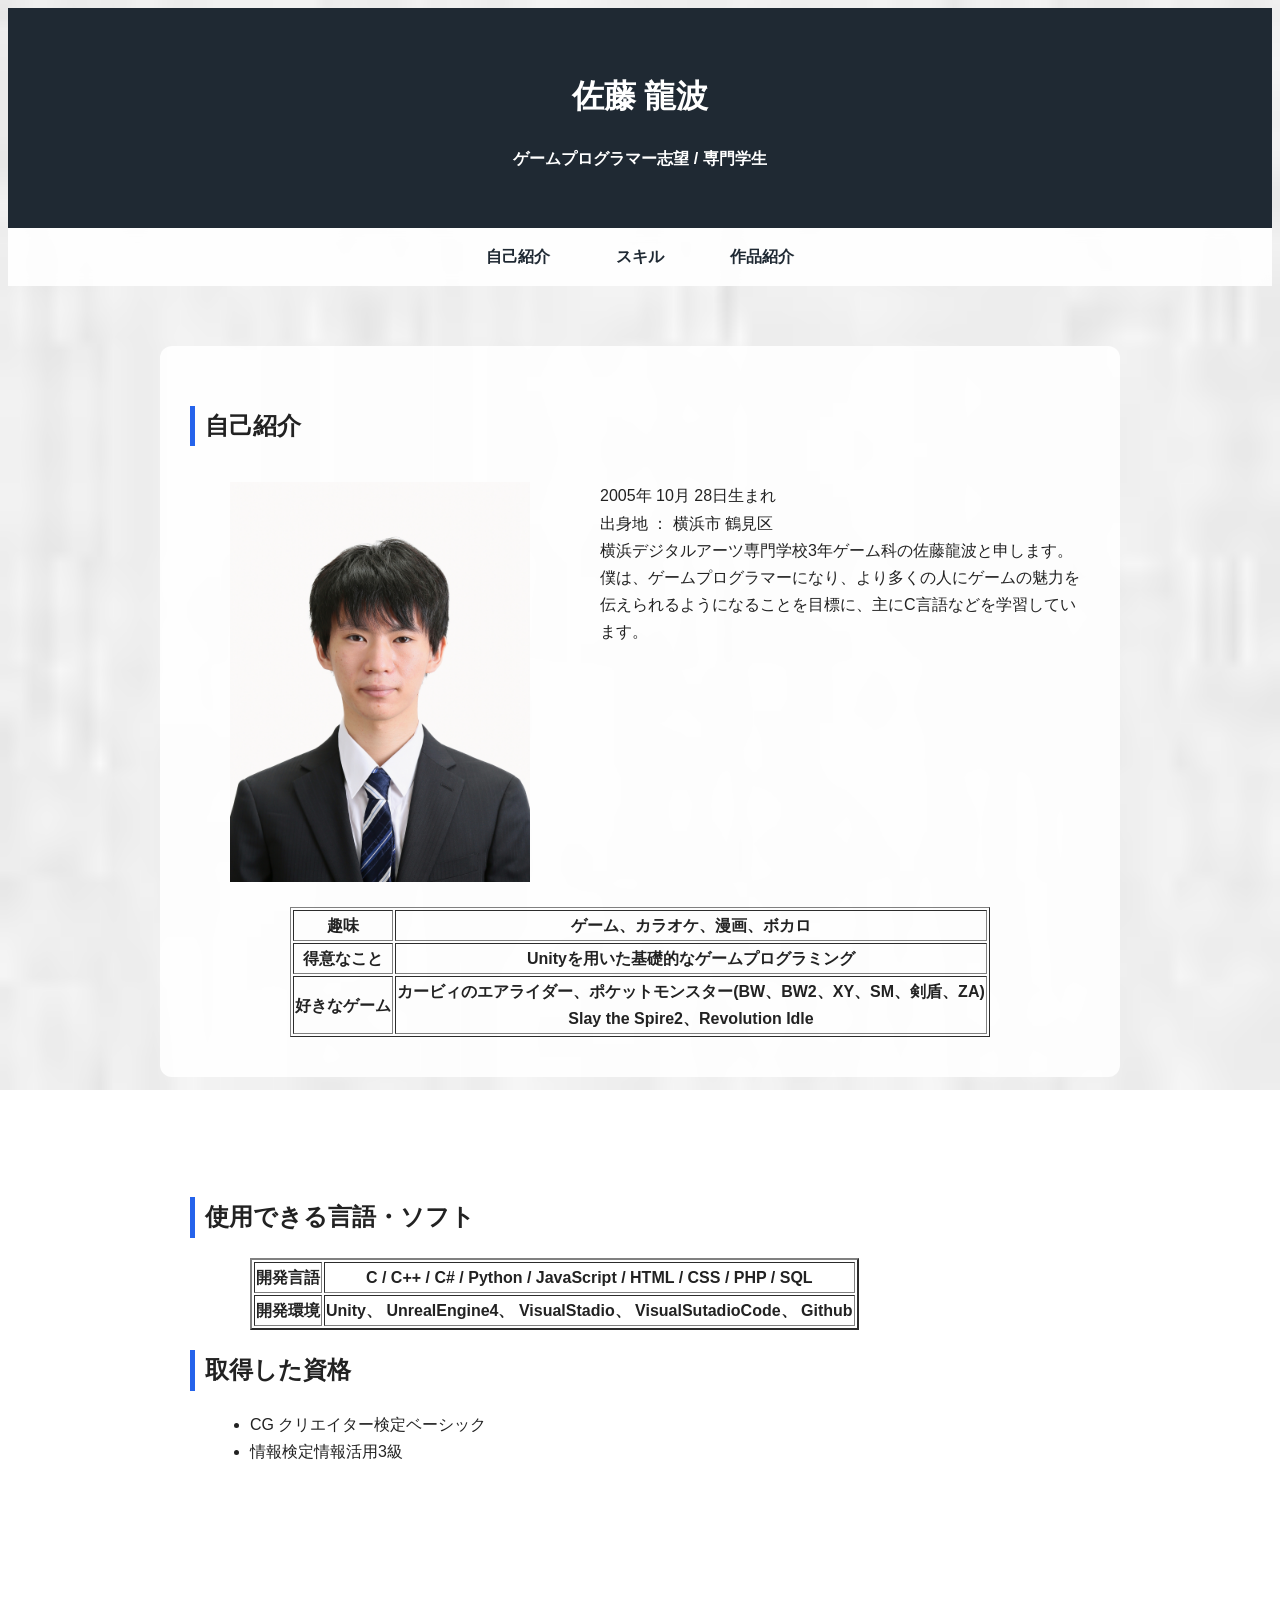
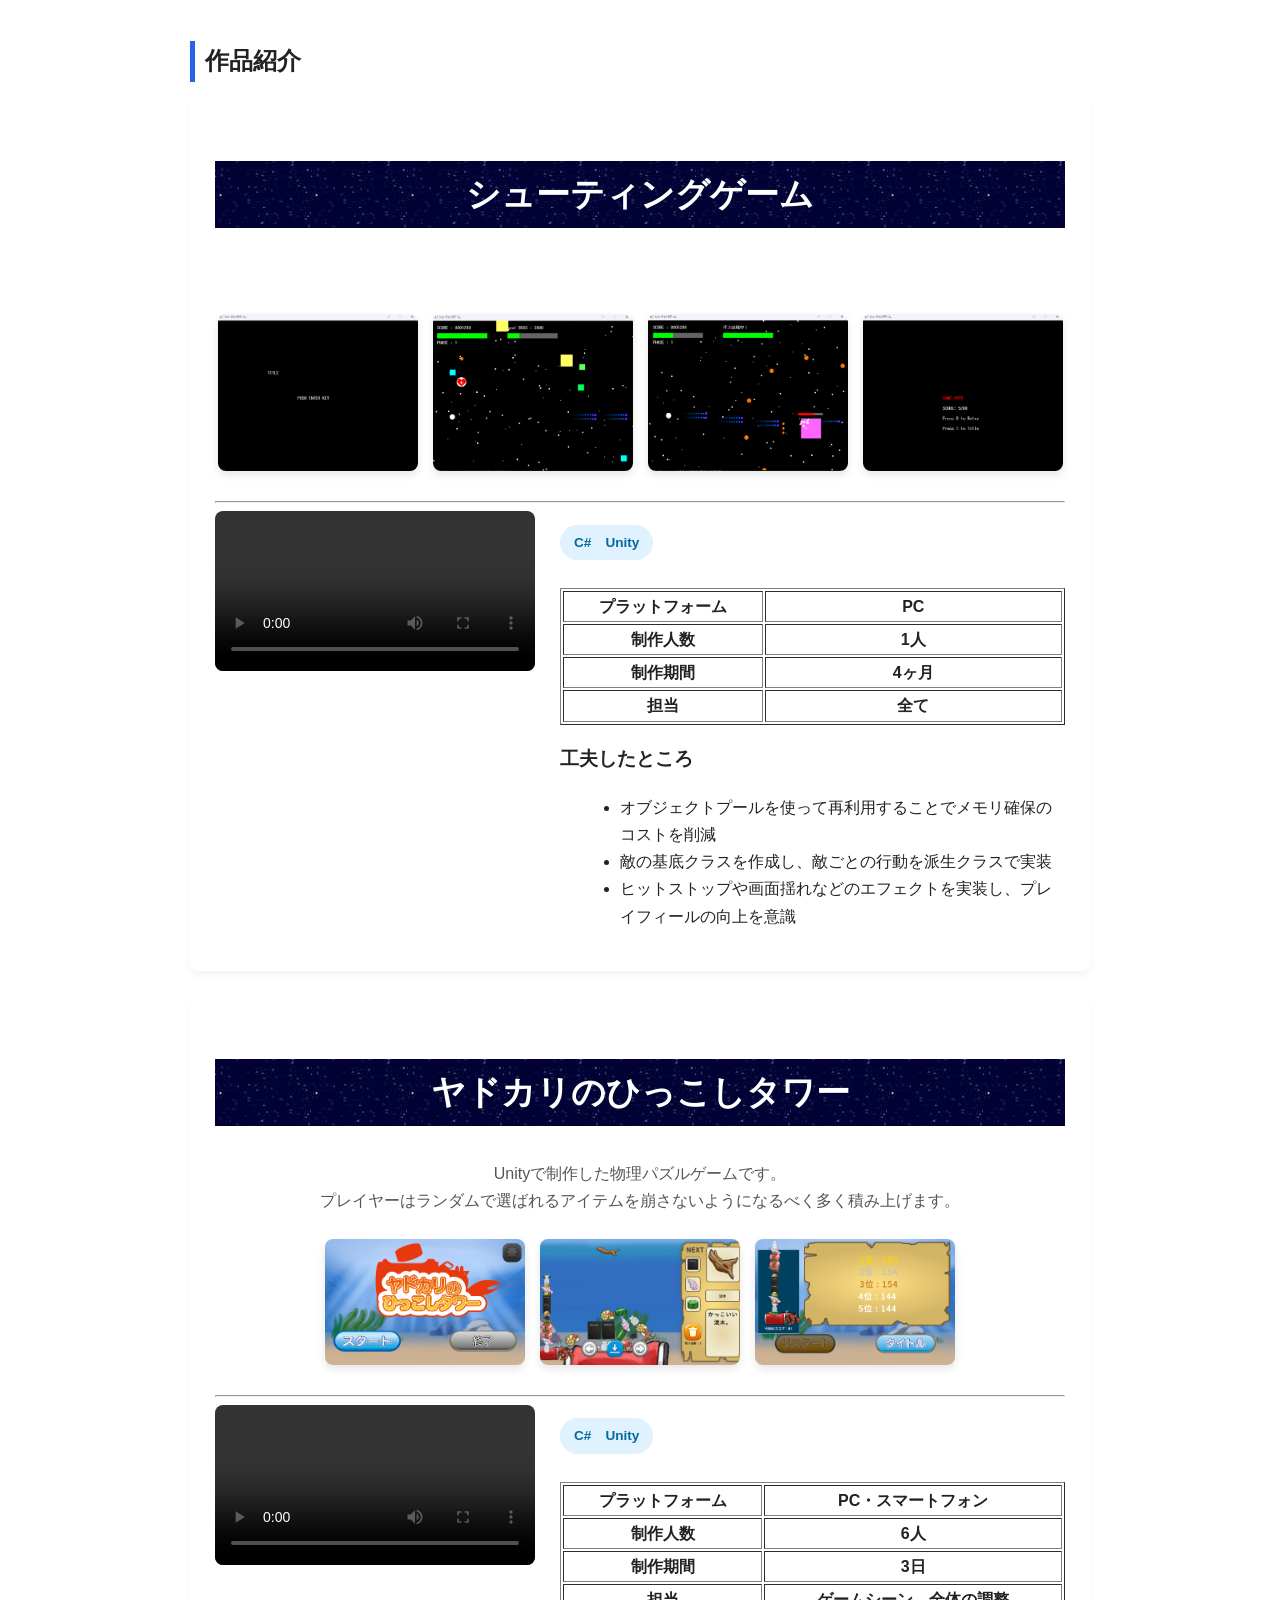
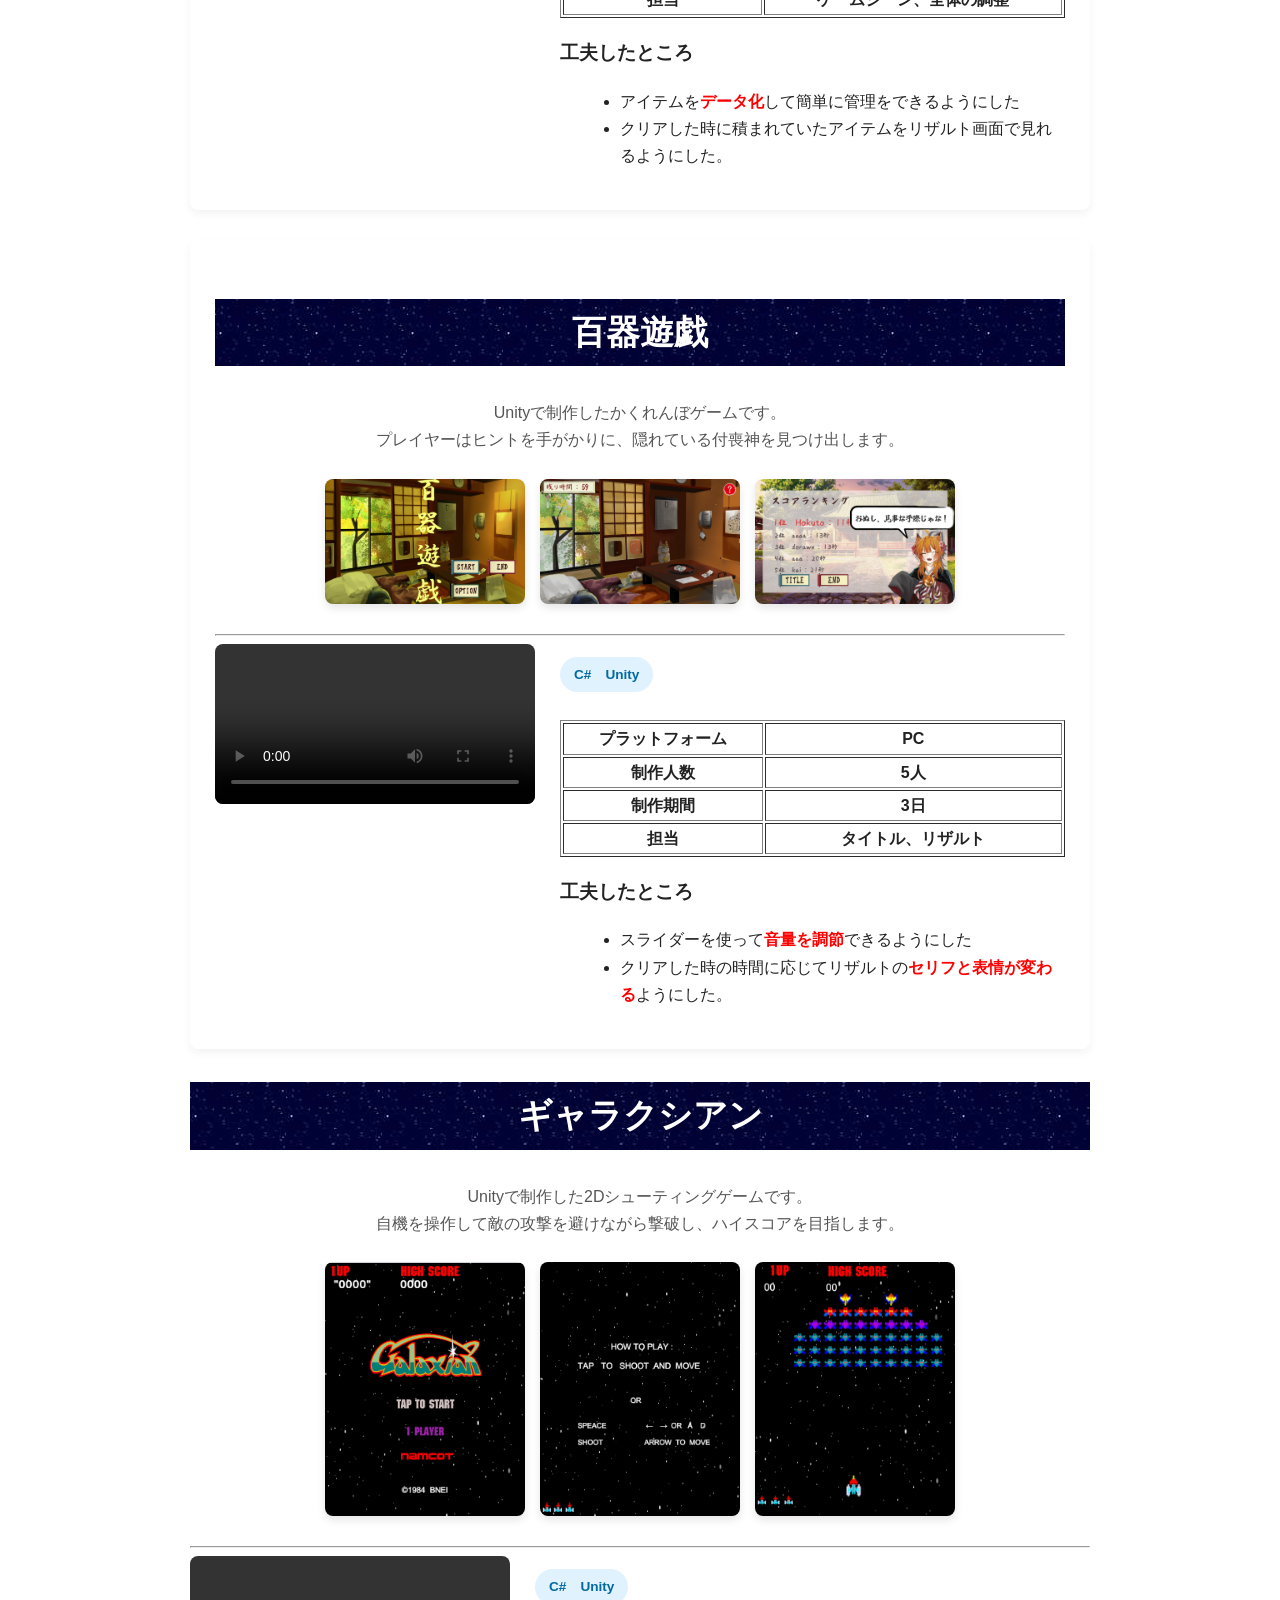
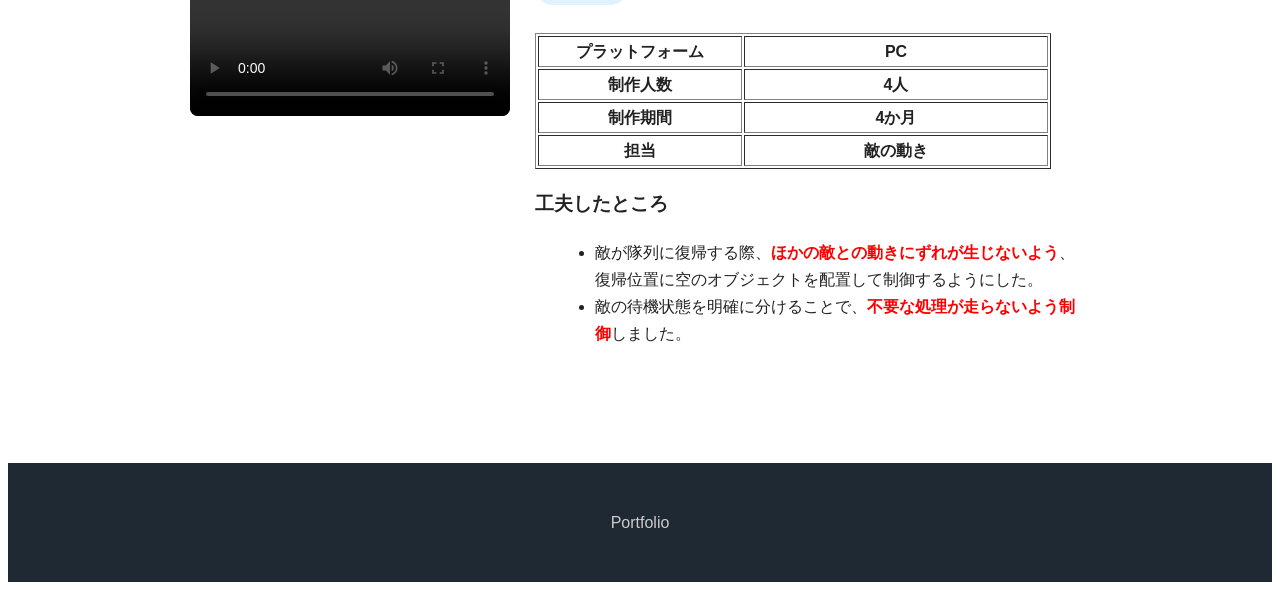
==== commit 19c7a748: "タイトル追加" ====
--- a/index.html
+++ b/index.html
@@ -77,7 +77,7 @@
 <section id="works" class="section works">
   <h2>作品紹介</h2>
   <div class="work-item">
-    <h3 class="work-title"></h3>
+    <h3 class="work-title">シューティングゲーム</h3>
     <p class="work-summary">
       <br>
       
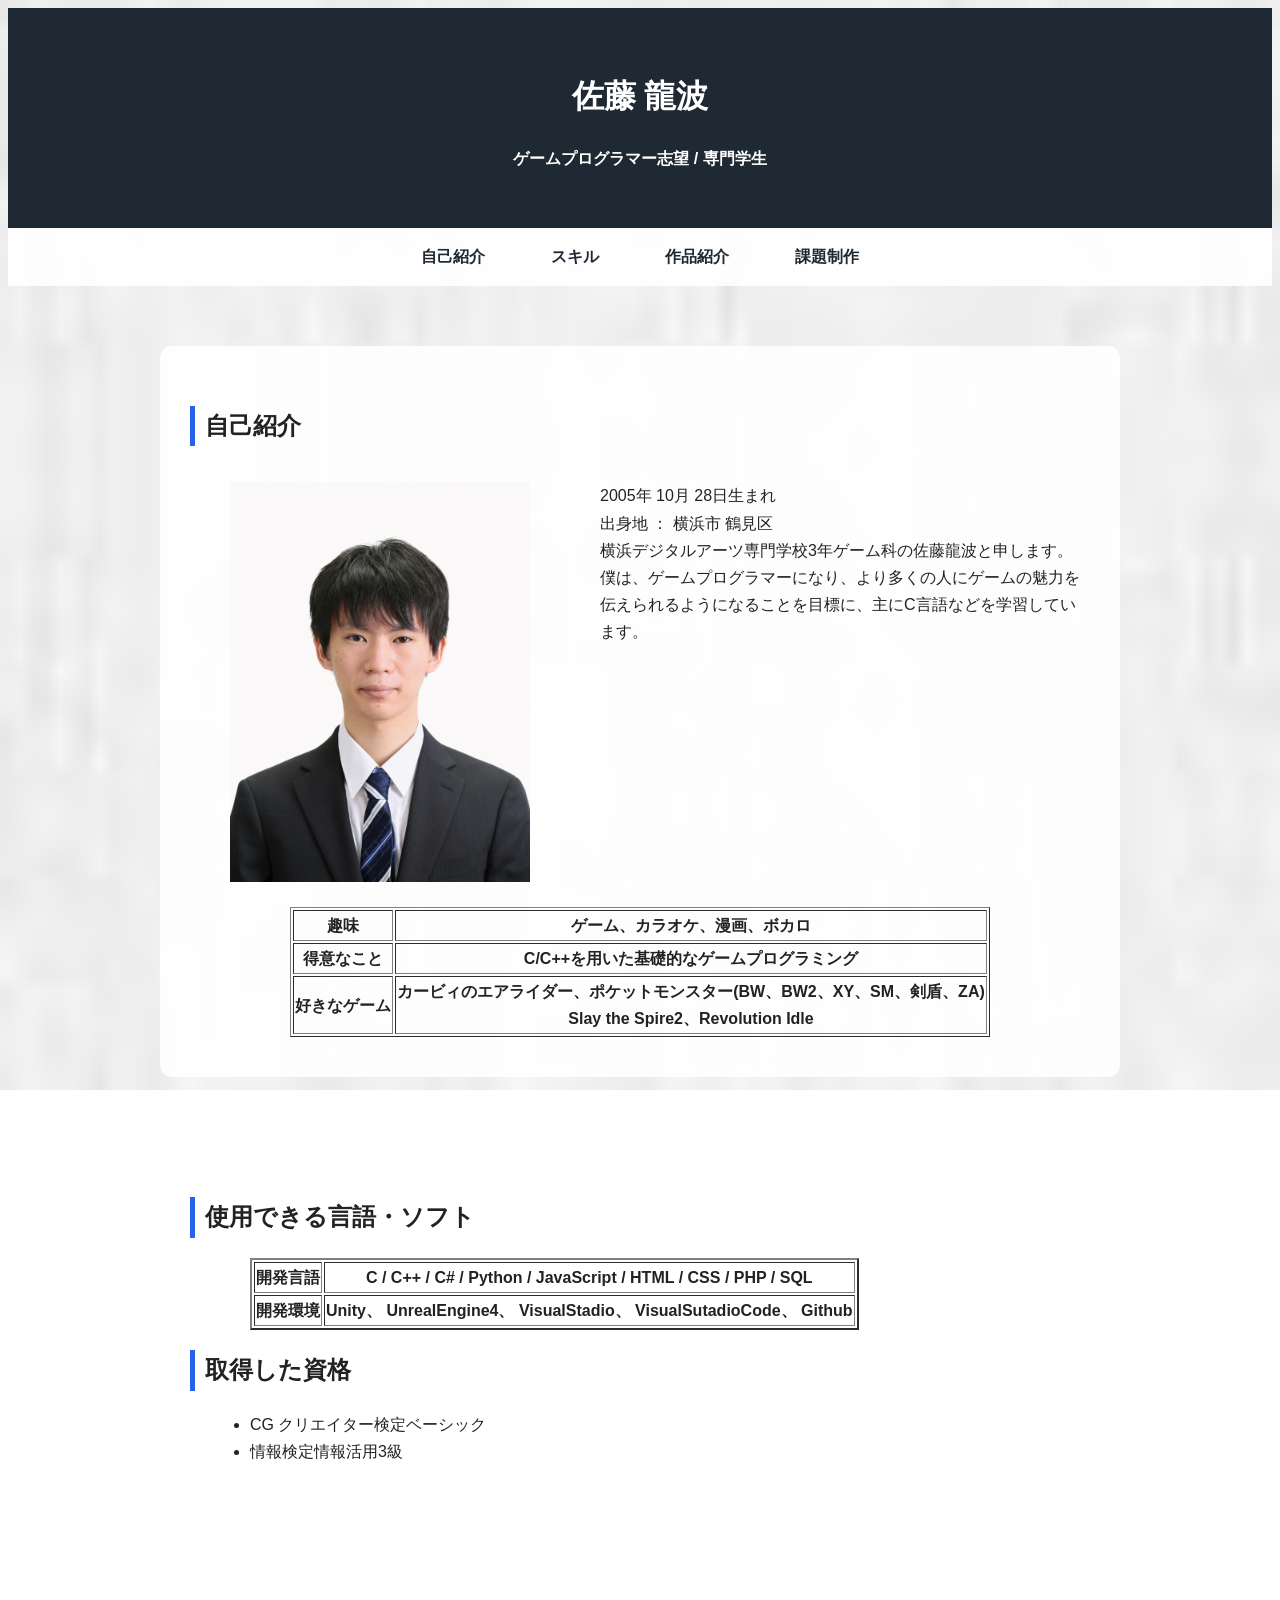
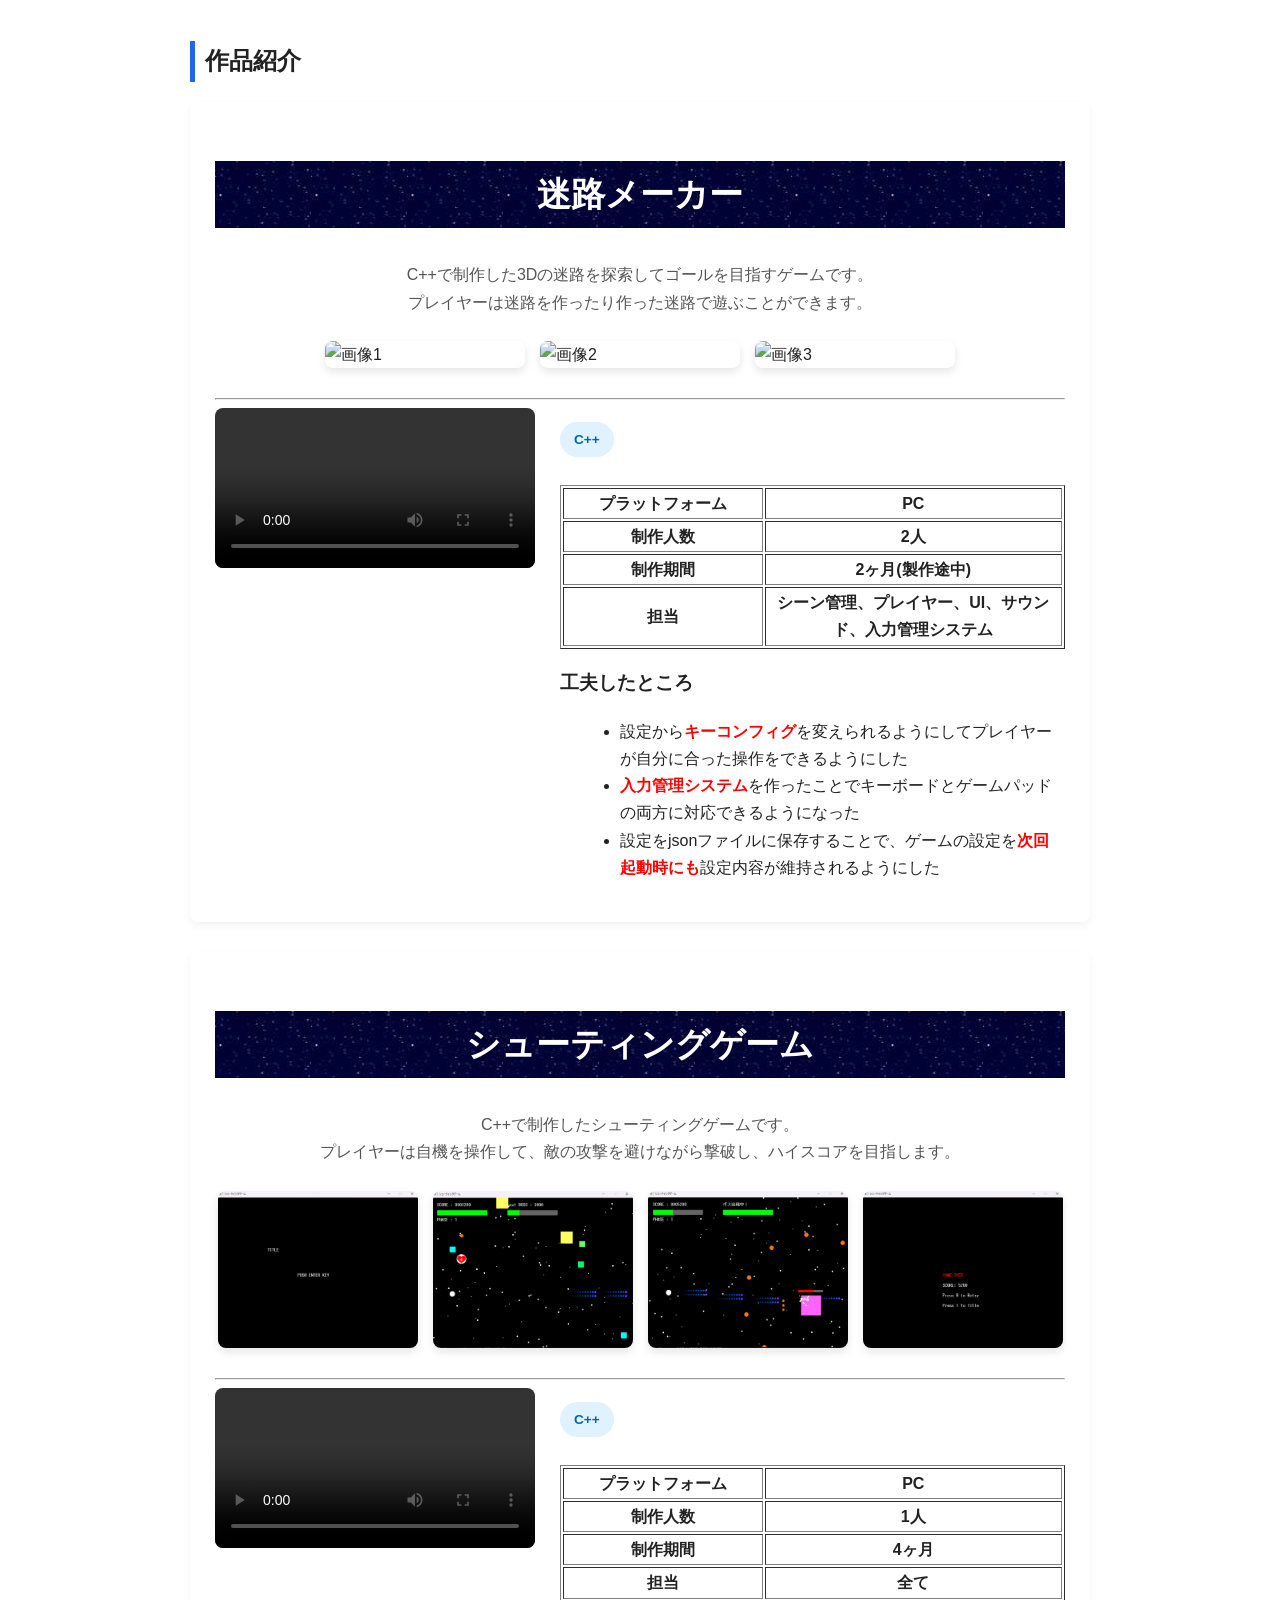
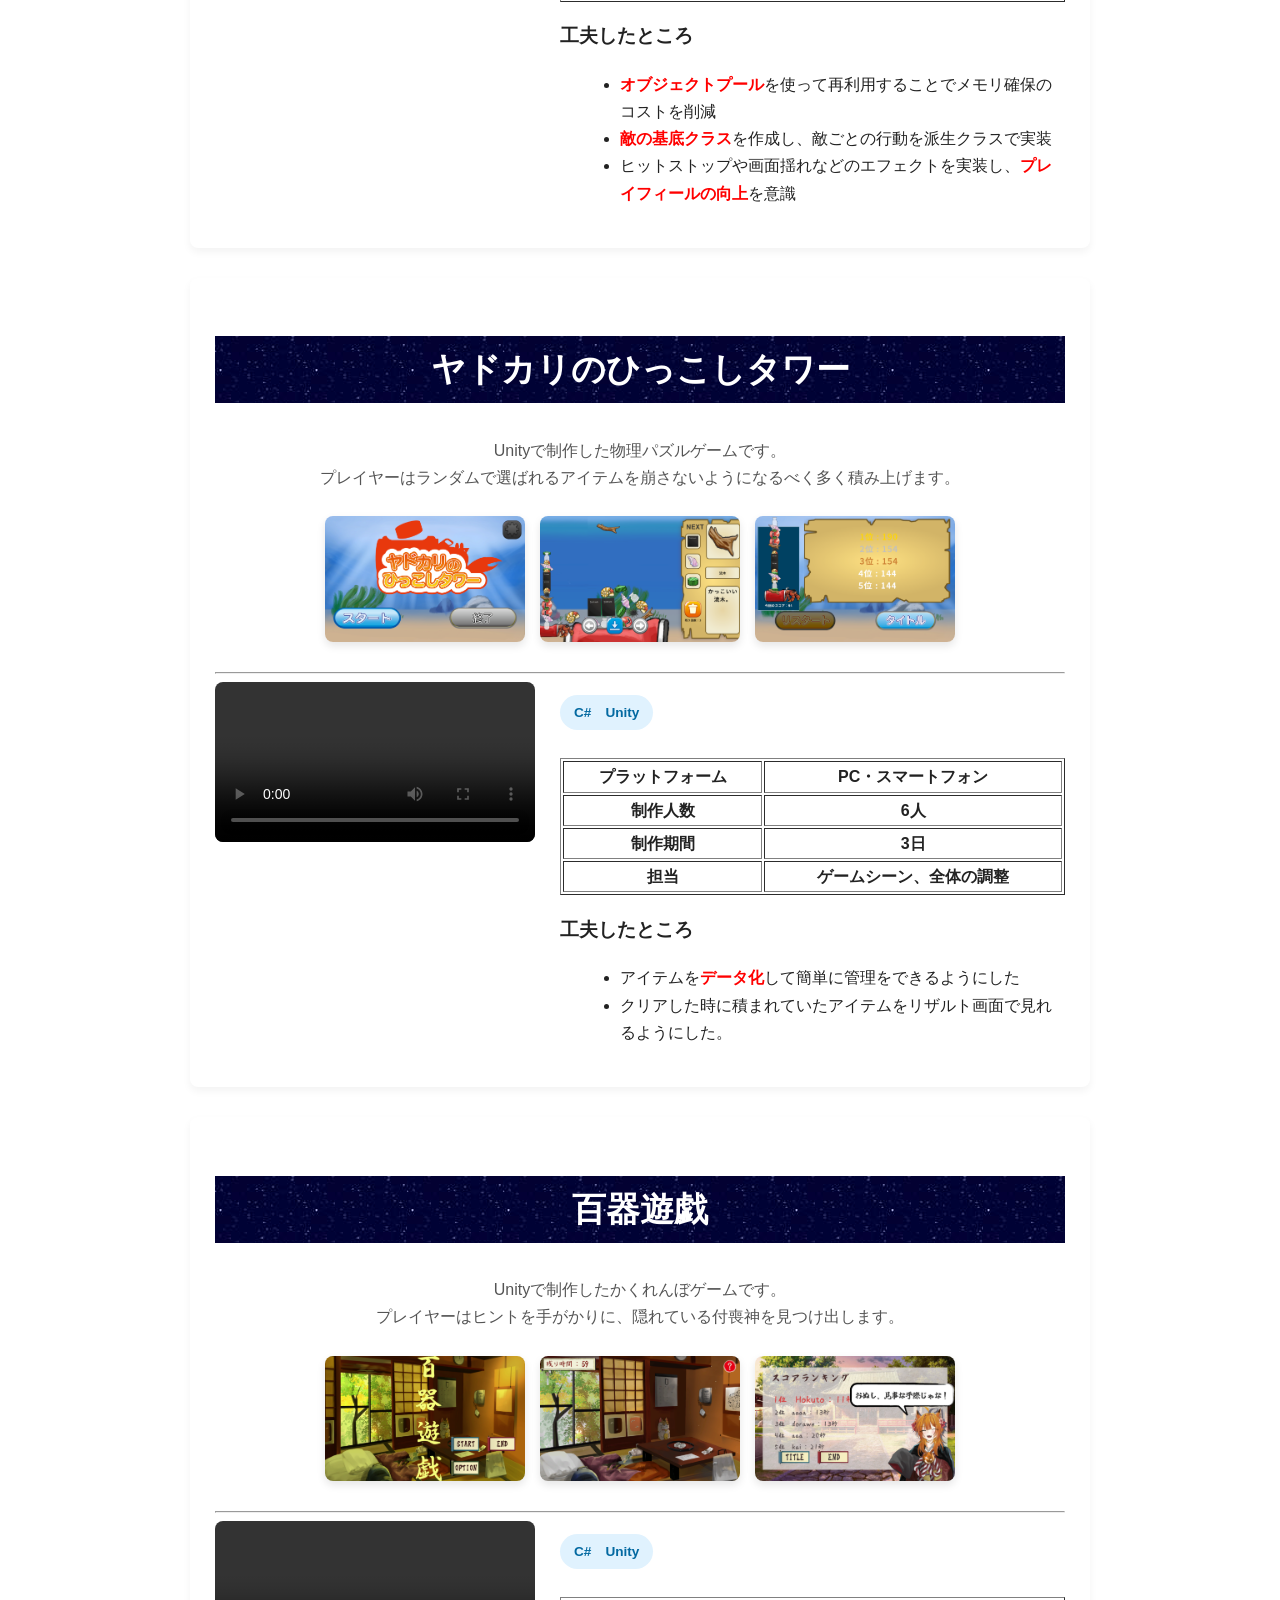
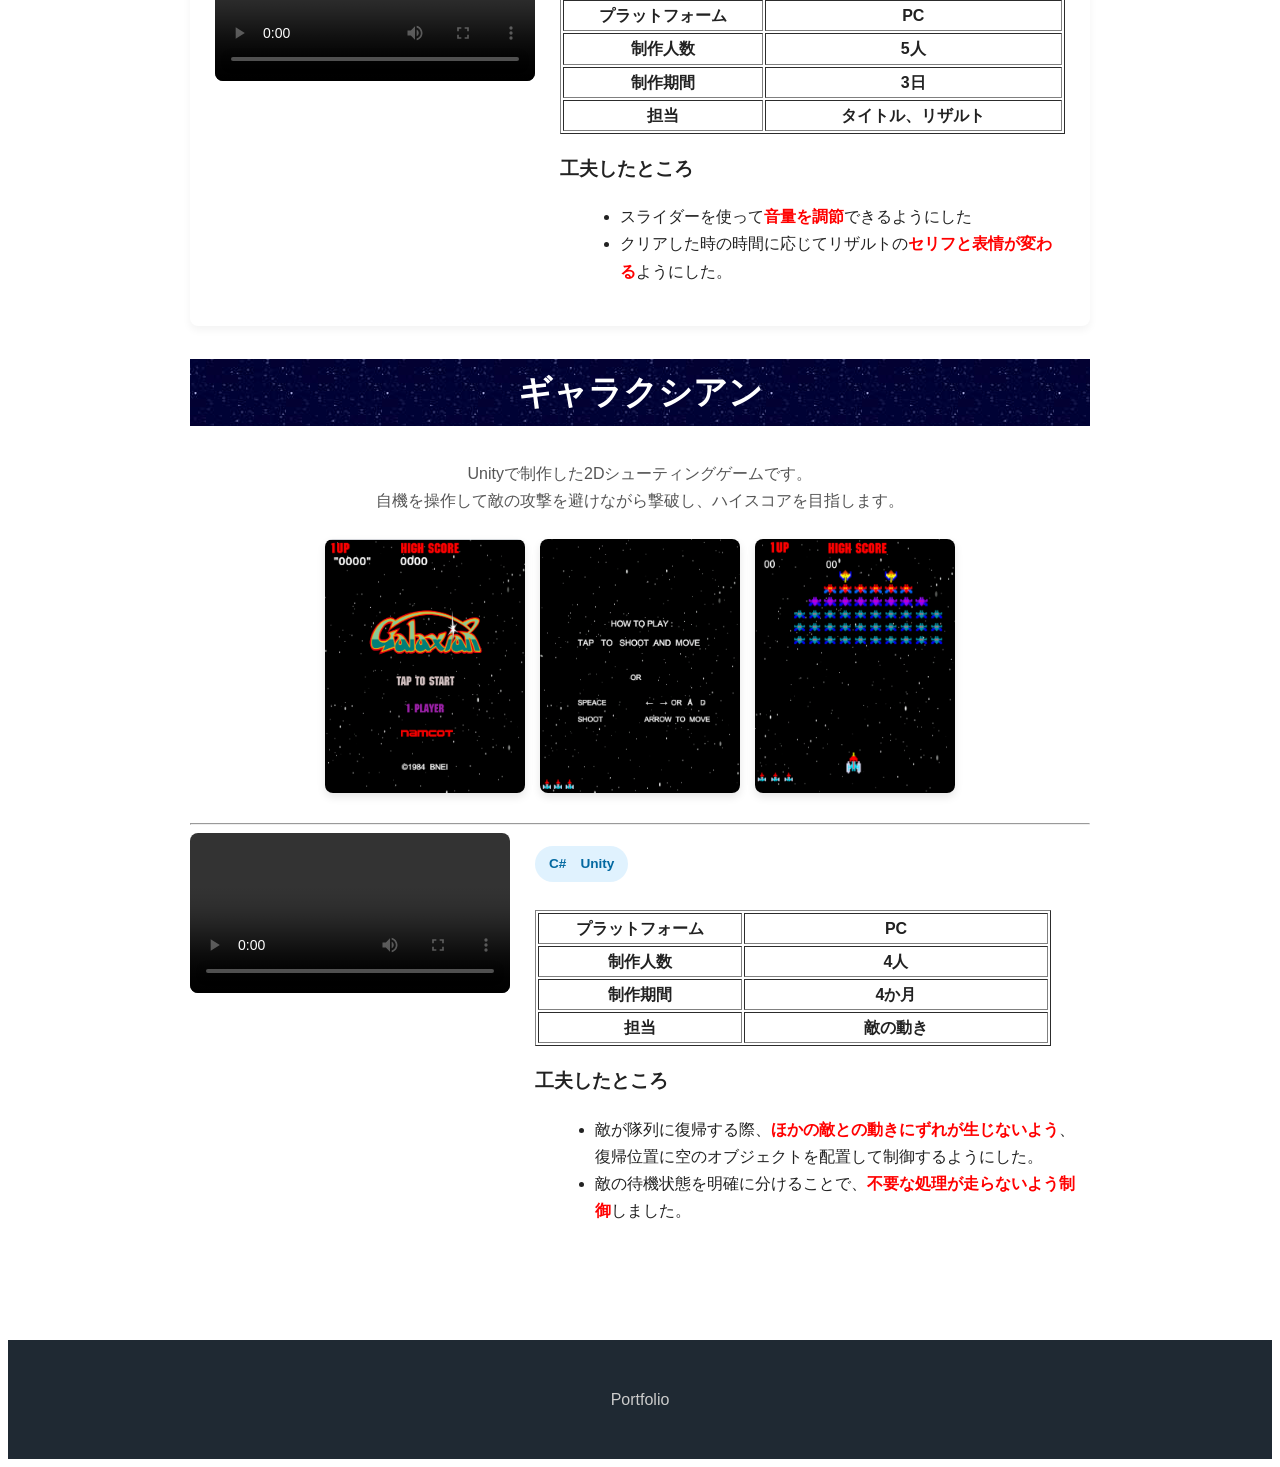
==== commit 46fea728: "迷路ゲーム追加と学校課題のページを追加" ====
--- a/index.html
+++ b/index.html
@@ -14,9 +14,10 @@
 </header>
 <nav class="toc">
   <ul>
-    <li><a href="#intro">自己紹介</a></li>
-    <li><a href="#skills">スキル</a></li>
-    <li><a href="#works">作品紹介</a></li>
+    <li><a href="index.html#intro">自己紹介</a></li>
+    <li><a href="index.html#skills">スキル</a></li>
+    <li><a href="index.html#works">作品紹介</a></li>
+    <li><a href="schoolworks.html">課題制作</a></li>
   </ul>
 </nav>
 <section id="intro" class="section intro">
@@ -42,7 +43,7 @@
       </tr>
       <tr>
         <th>得意なこと</th>
-        <th>Unityを用いた基礎的なゲームプログラミング</th>
+        <th>C/C++を用いた基礎的なゲームプログラミング</th>
       </tr>
       <tr>
         <th>好きなゲーム</th>
@@ -77,10 +78,57 @@
 <section id="works" class="section works">
   <h2>作品紹介</h2>
   <div class="work-item">
+    <h3 class="work-title">迷路メーカー</h3>
+    <p class="work-summary">
+      C++で制作した3Dの迷路を探索してゴールを目指すゲームです。<br>
+      プレイヤーは迷路を作ったり作った迷路で遊ぶことができます。
+    </p>
+    <div class="work-images">
+      <img src="img/迷路メーカー_タイトル.png" alt="画像1">
+      <img src="img/迷路メーカー_ゲーム.png" alt="画像2">
+      <img src="img/迷路メーカー_オプション.png" alt="画像3">
+    </div>
+    <hr>
+    <div class="work-content">
+      <div class="work-video">
+        <video src="video/迷路メーカー.mp4" controls></video>
+      </div>
+      <div class="work-text">
+        <p class="tech">C++</p>
+        <p class="explanation">
+          <table border="1">
+            <tr>
+              <th width="200">プラットフォーム</th>
+              <th width="300">PC</th>
+            </tr>
+            <tr>
+              <th>制作人数</th>
+              <th>2人</th>
+            </tr>
+            <tr>
+              <th>制作期間</th>
+              <th>2ヶ月(製作途中)</th>
+            </tr>
+            <tr>
+              <th>担当</th>
+              <th>シーン管理、プレイヤー、UI、サウンド、入力管理システム</th>
+            </tr>
+          </table>
+          <h3>工夫したところ</h3>
+          <ul>
+            <li>設定から<span class="text-accent">キーコンフィグ</span>を変えられるようにしてプレイヤーが自分に合った操作をできるようにした</li>
+            <li><span class="text-accent">入力管理システム</span>を作ったことでキーボードとゲームパッドの両方に対応できるようになった</li>
+            <li>設定をjsonファイルに保存することで、ゲームの設定を<span class="text-accent">次回起動時にも</span>設定内容が維持されるようにした</li>
+          </ul>
+        </p>
+      </div>
+    </div>
+  </div>
+  <div class="work-item">
     <h3 class="work-title">シューティングゲーム</h3>
     <p class="work-summary">
-      <br>
-      
+      C++で制作したシューティングゲームです。<br>
+      プレイヤーは自機を操作して、敵の攻撃を避けながら撃破し、ハイスコアを目指します。
     </p>
     <div class="work-images">
       <img src="img/シューティングタイトル.png" alt="画像1">
@@ -94,7 +142,7 @@
         <video src="video/シューティング.mp4" controls></video>
       </div>
       <div class="work-text">
-        <p class="tech">C#　Unity</p>
+        <p class="tech">C++</p>
         <p class="explanation">
           <table border="1">
             <tr>
@@ -116,9 +164,9 @@
           </table>
           <h3>工夫したところ</h3>
           <ul>
-            <li>オブジェクトプールを使って再利用することでメモリ確保のコストを削減</li>
-            <li>敵の基底クラスを作成し、敵ごとの行動を派生クラスで実装</li>
-            <li>ヒットストップや画面揺れなどのエフェクトを実装し、プレイフィールの向上を意識</li>
+            <li><span class="text-accent">オブジェクトプール</span>を使って再利用することでメモリ確保のコストを削減</li>
+            <li><span class="text-accent">敵の基底クラス</span>を作成し、敵ごとの行動を派生クラスで実装</li>
+            <li>ヒットストップや画面揺れなどのエフェクトを実装し、<span class="text-accent">プレイフィールの向上</span>を意識</li>
           </ul>
         </p>
       </div>
--- a/css/style.css
+++ b/css/style.css
@@ -196,3 +196,24 @@
   background: #1f2933;
   color: #ccc;
 }
+
+.home-button {
+  position: fixed;
+  top: 20px;
+  left: 20px;
+
+  background: #2563eb;
+  color: white;
+
+  padding: 12px 20px;
+  border-radius: 9999px;
+
+  text-decoration: none;
+  font-weight: bold;
+
+  z-index: 1000;
+}
+
+.home-button:hover {
+  background: #1d4ed8;
+}
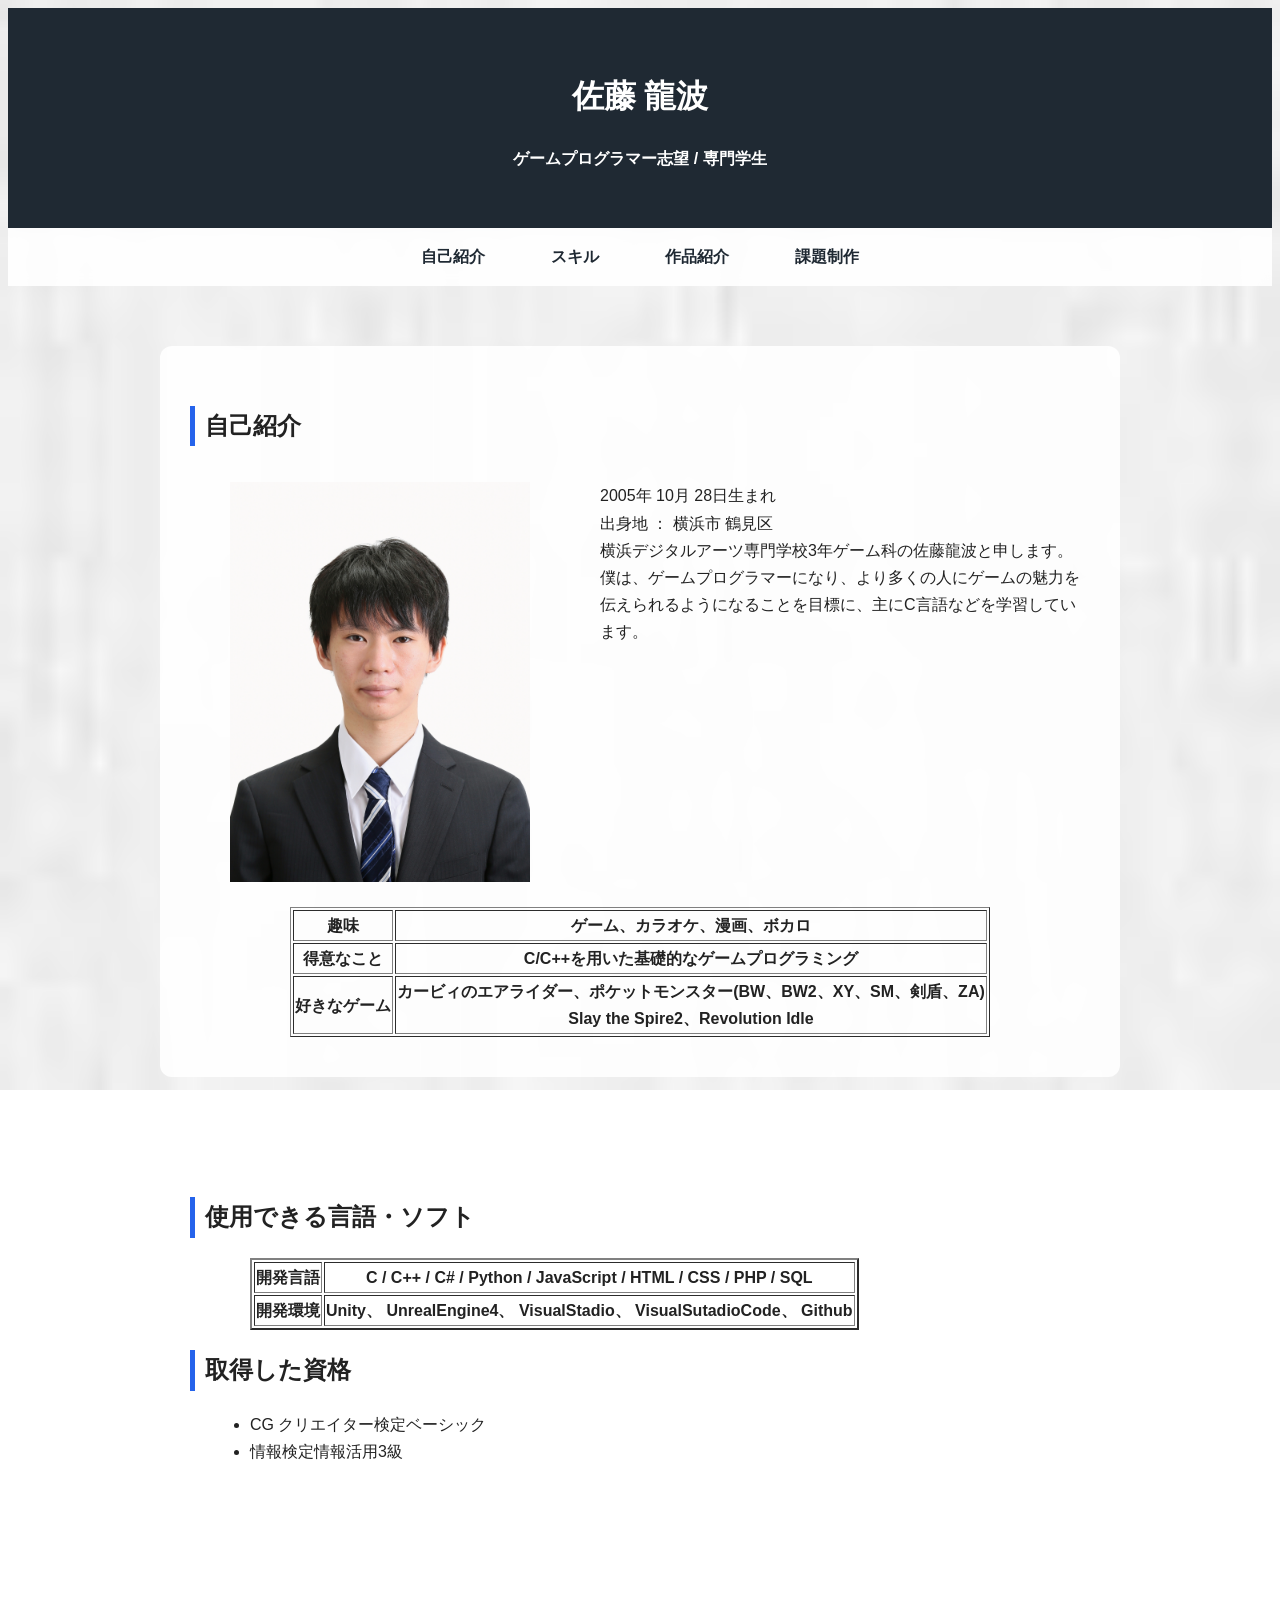
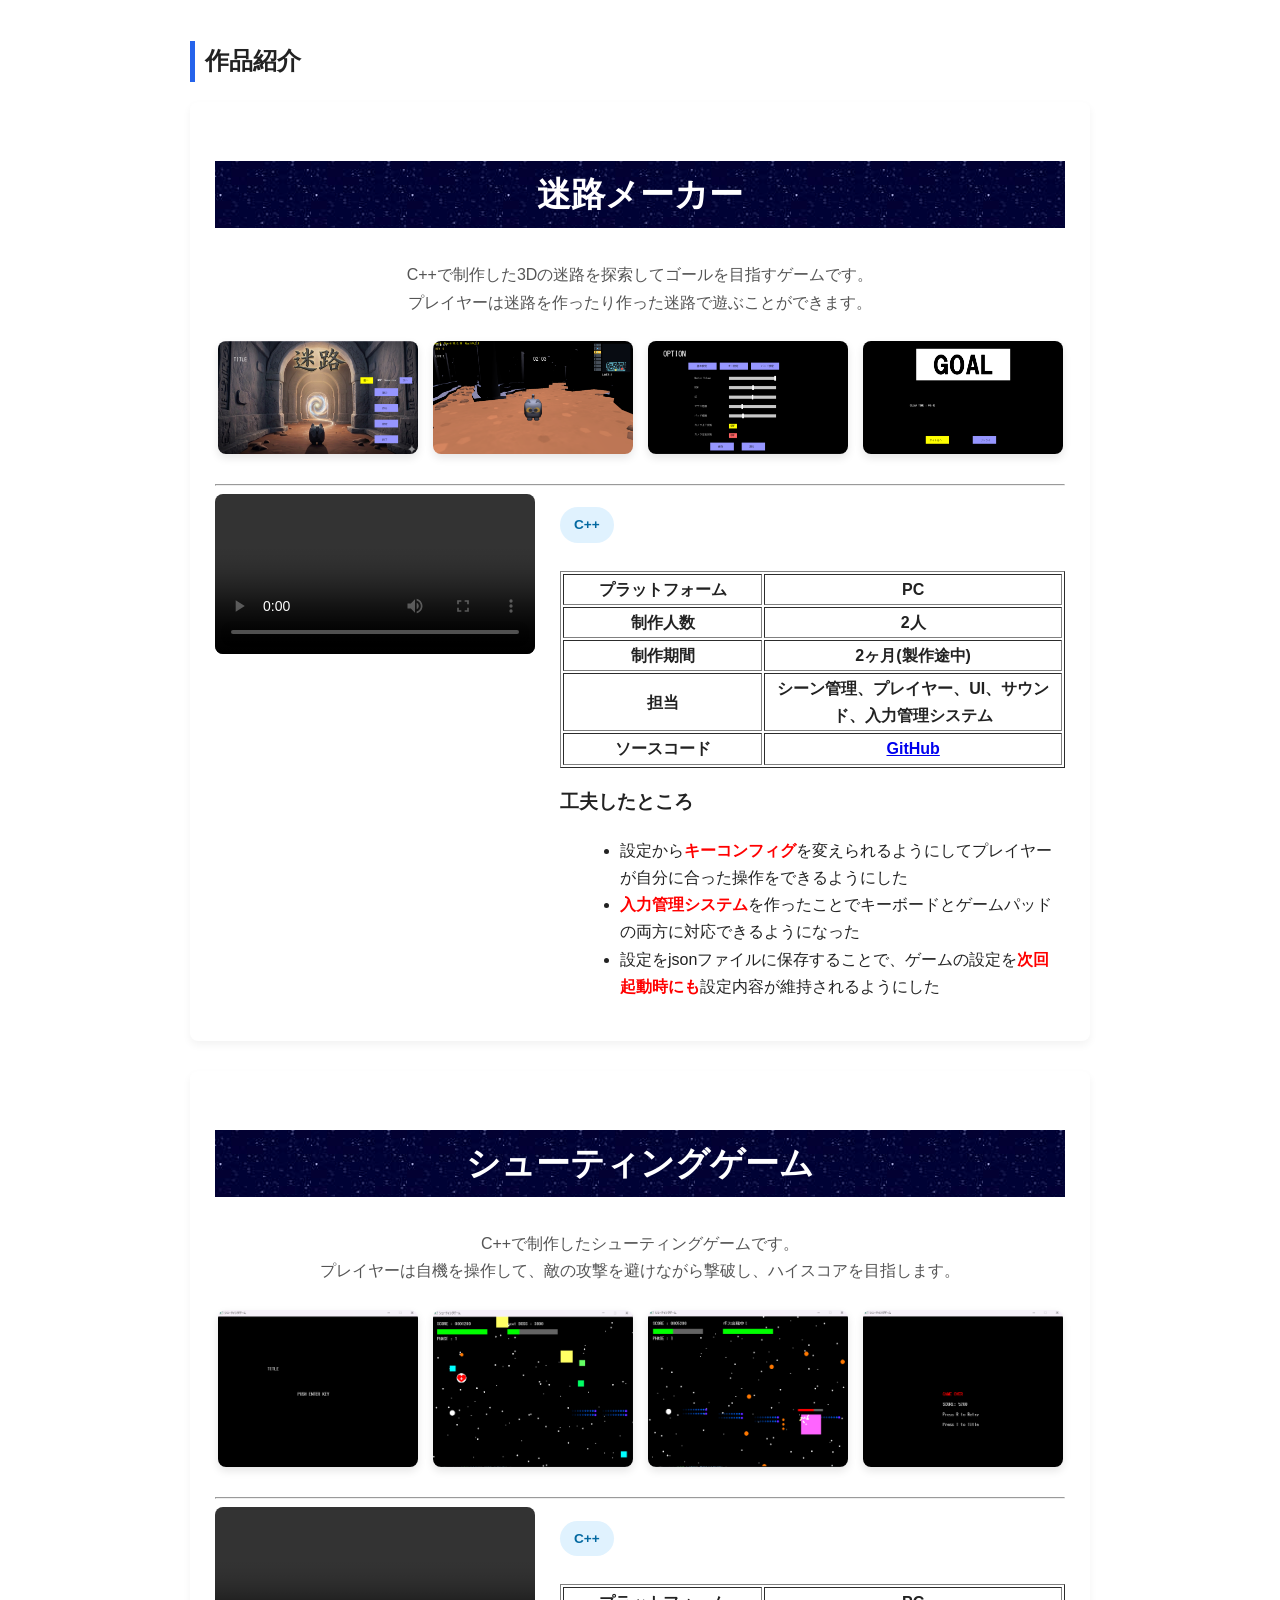
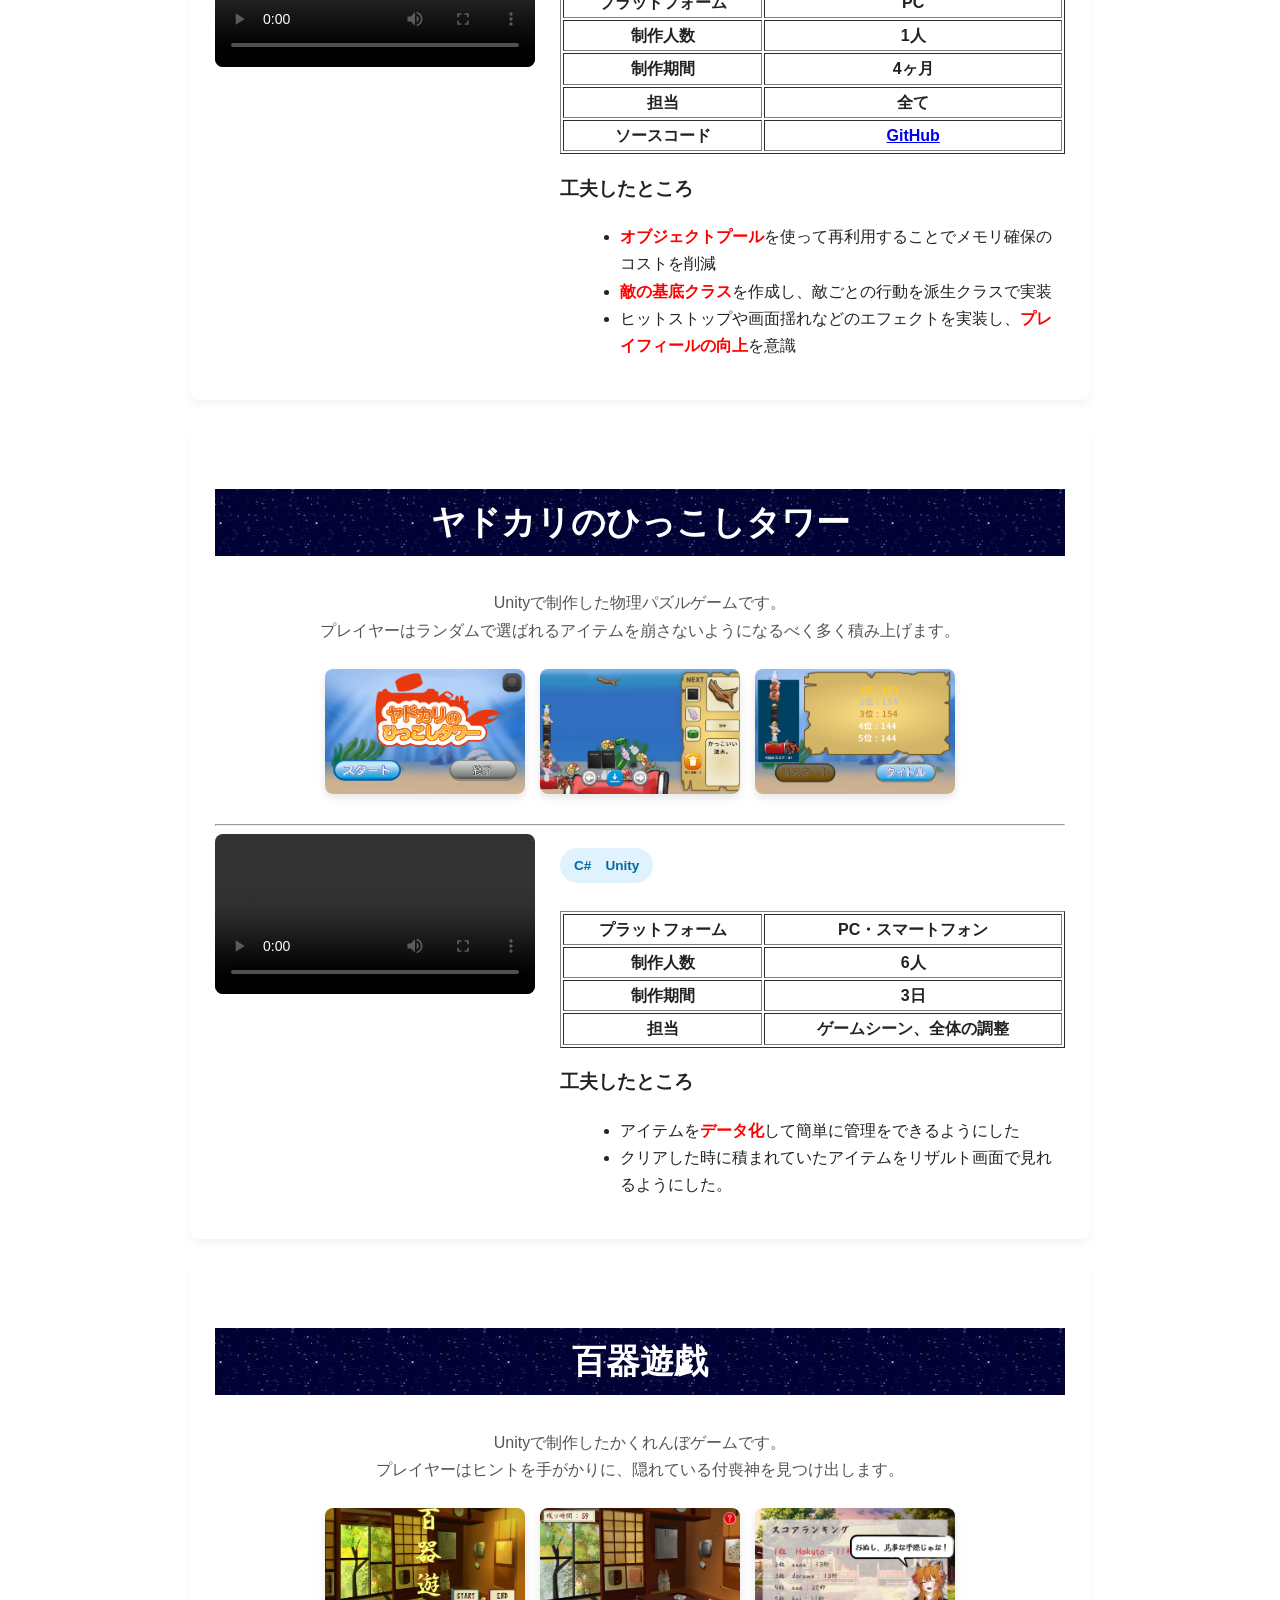
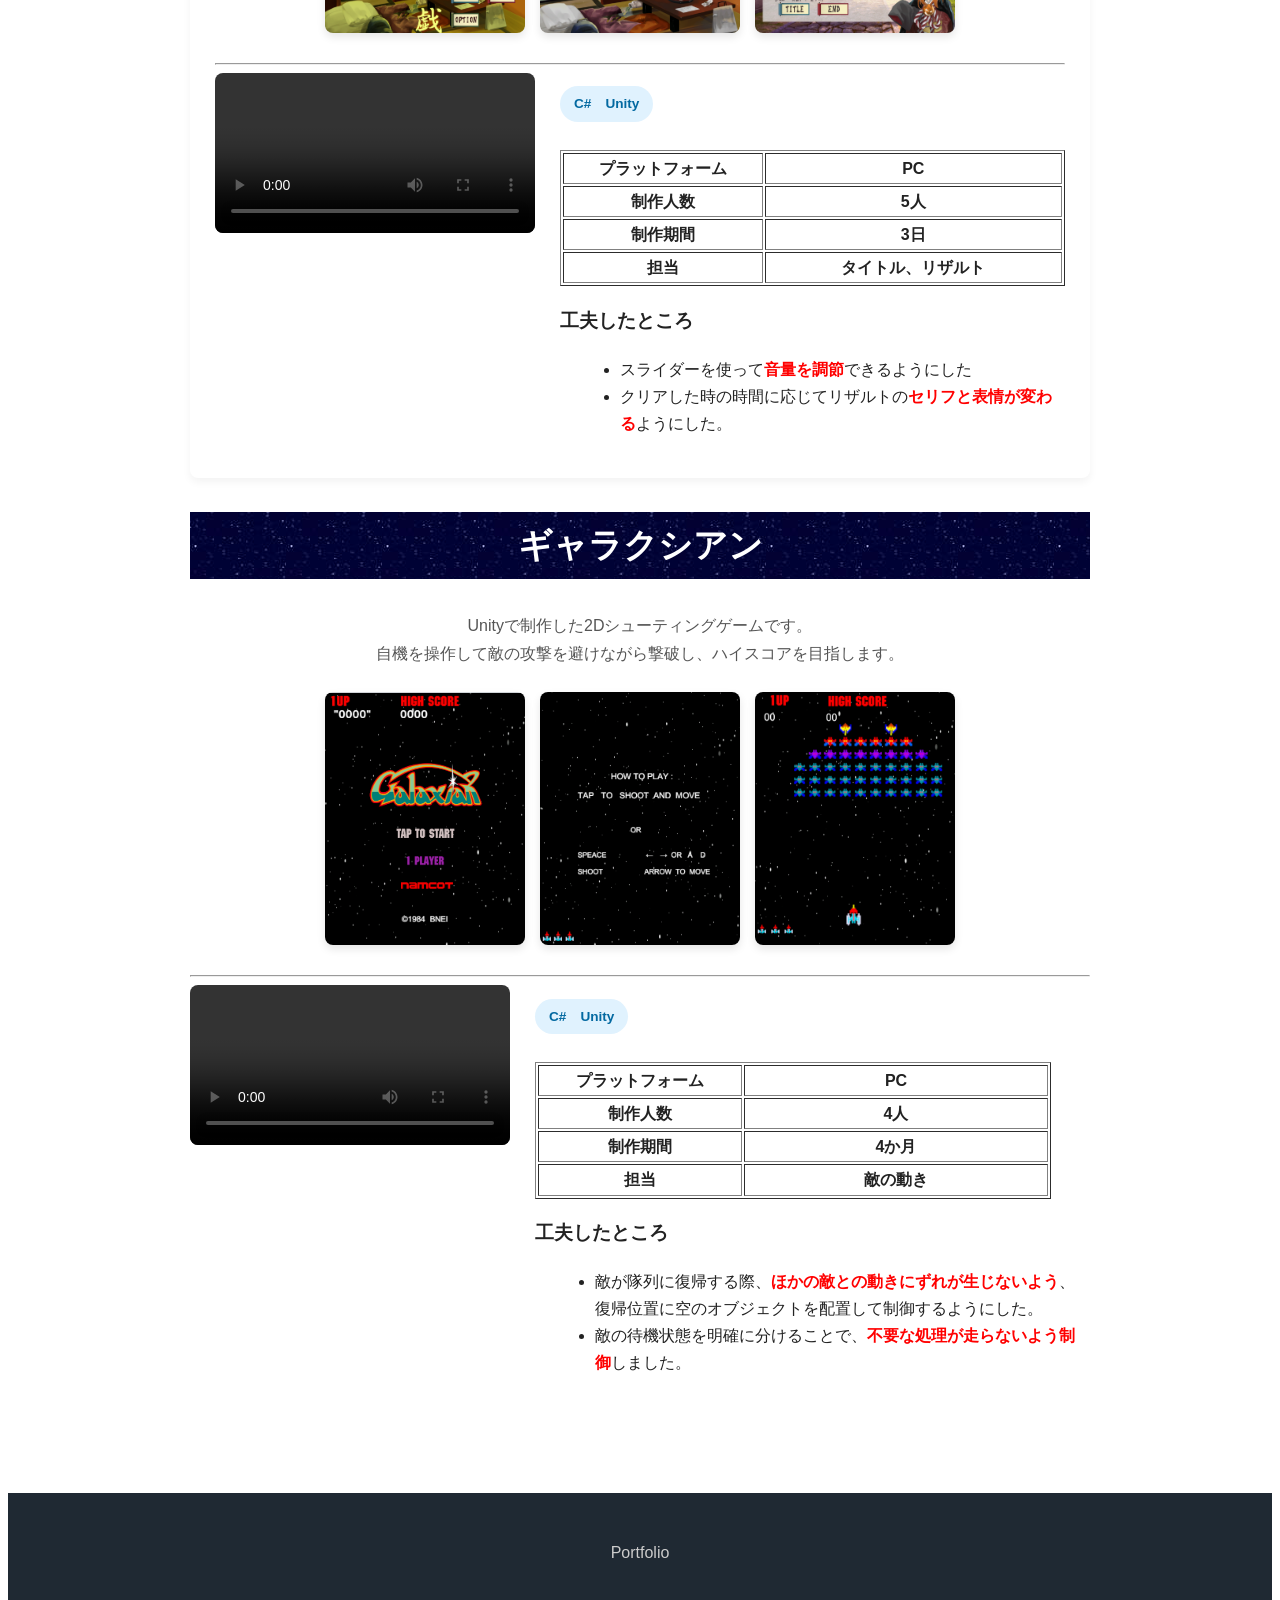
==== commit 8a97caf2: "迷路メーカー追加 課題に項目を2つ追加" ====
--- a/index.html
+++ b/index.html
@@ -87,6 +87,7 @@
       <img src="img/迷路メーカー_タイトル.png" alt="画像1">
       <img src="img/迷路メーカー_ゲーム.png" alt="画像2">
       <img src="img/迷路メーカー_オプション.png" alt="画像3">
+      <img src="img/迷路メーカー_リザルト.png" alt="画像4">
     </div>
     <hr>
     <div class="work-content">
@@ -113,6 +114,14 @@
               <th>担当</th>
               <th>シーン管理、プレイヤー、UI、サウンド、入力管理システム</th>
             </tr>
+            <tr>
+  <th>ソースコード</th>
+  <th>
+    <a href="https://github.com/Ryuuhagg/maze-maker" target="_blank">
+      GitHub
+    </a>
+  </th>
+</tr>
           </table>
           <h3>工夫したところ</h3>
           <ul>
@@ -161,6 +170,12 @@
               <th>担当</th>
               <th>全て</th>
             </tr>
+            <th>ソースコード</th>
+  <th>
+    <a href="https://github.com/Ryuuhagg/shooting-game" target="_blank">
+      GitHub
+    </a>
+  </th>
           </table>
           <h3>工夫したところ</h3>
           <ul>
